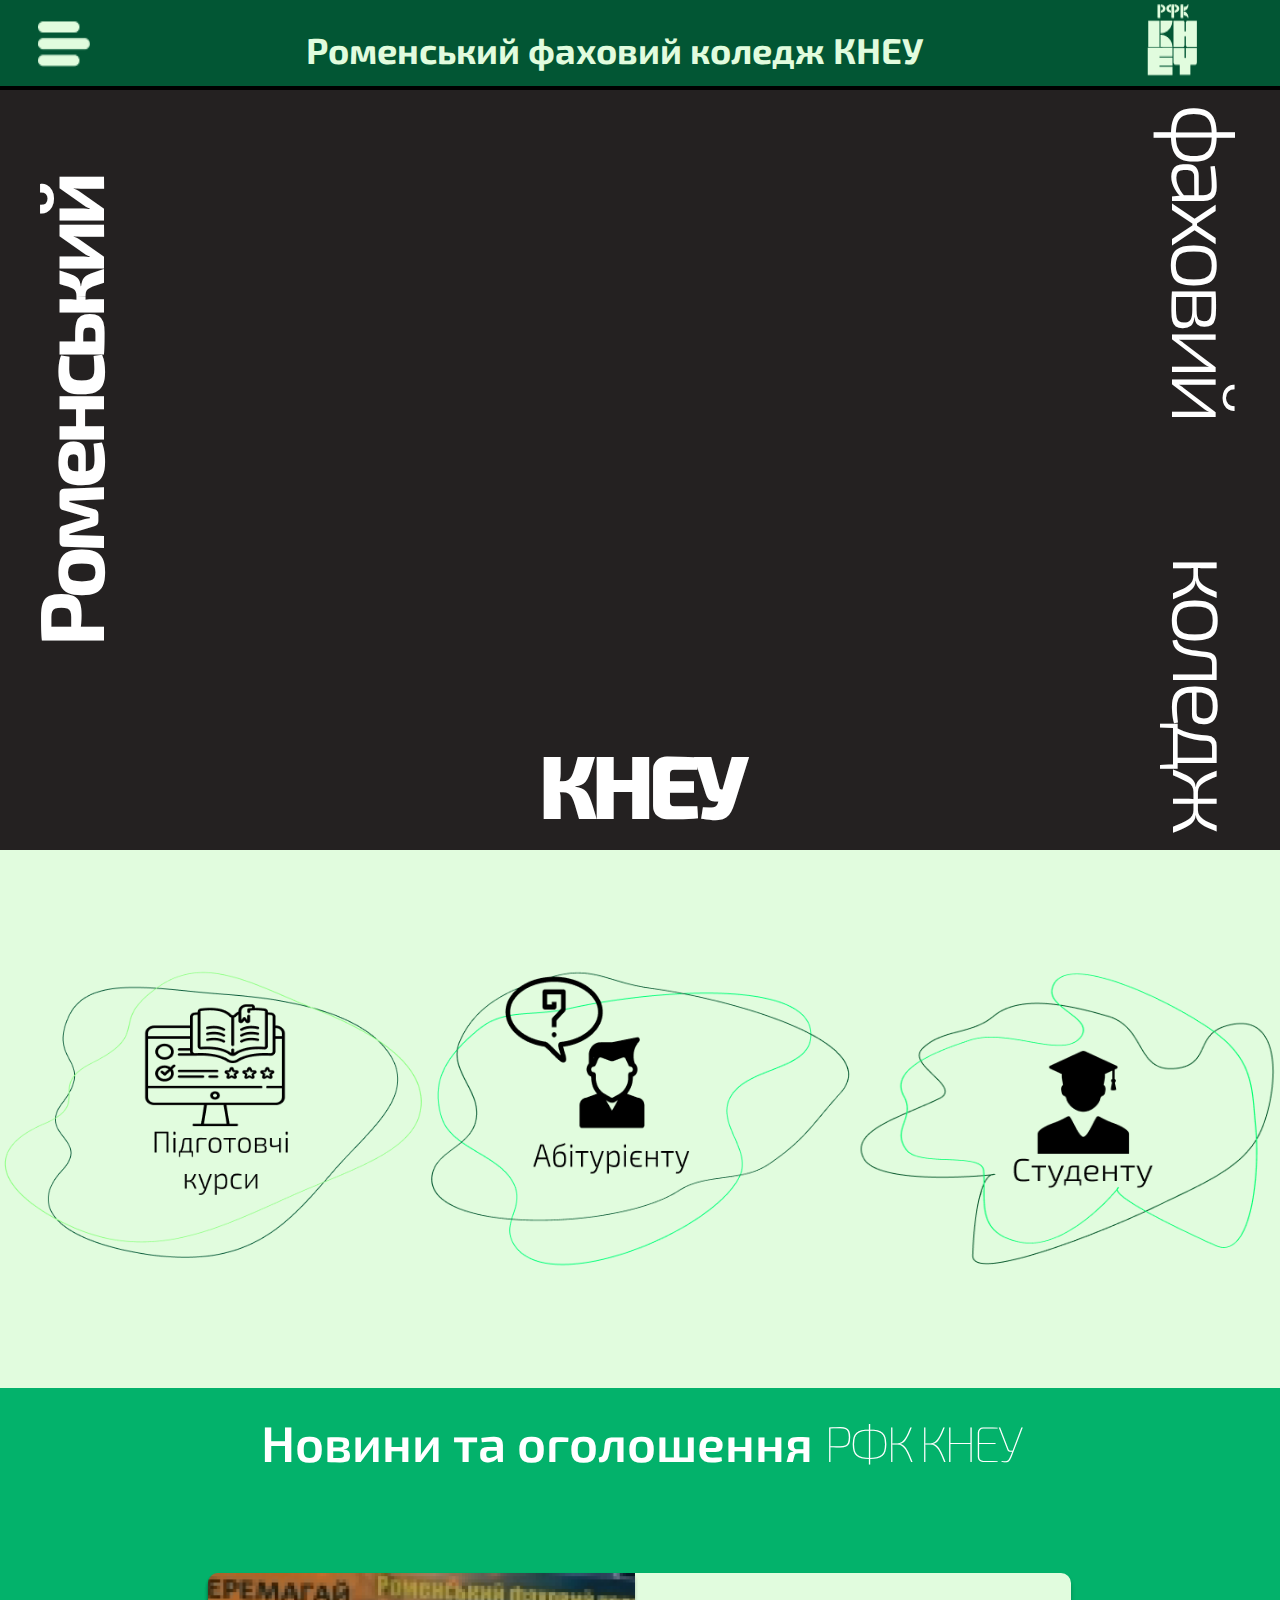
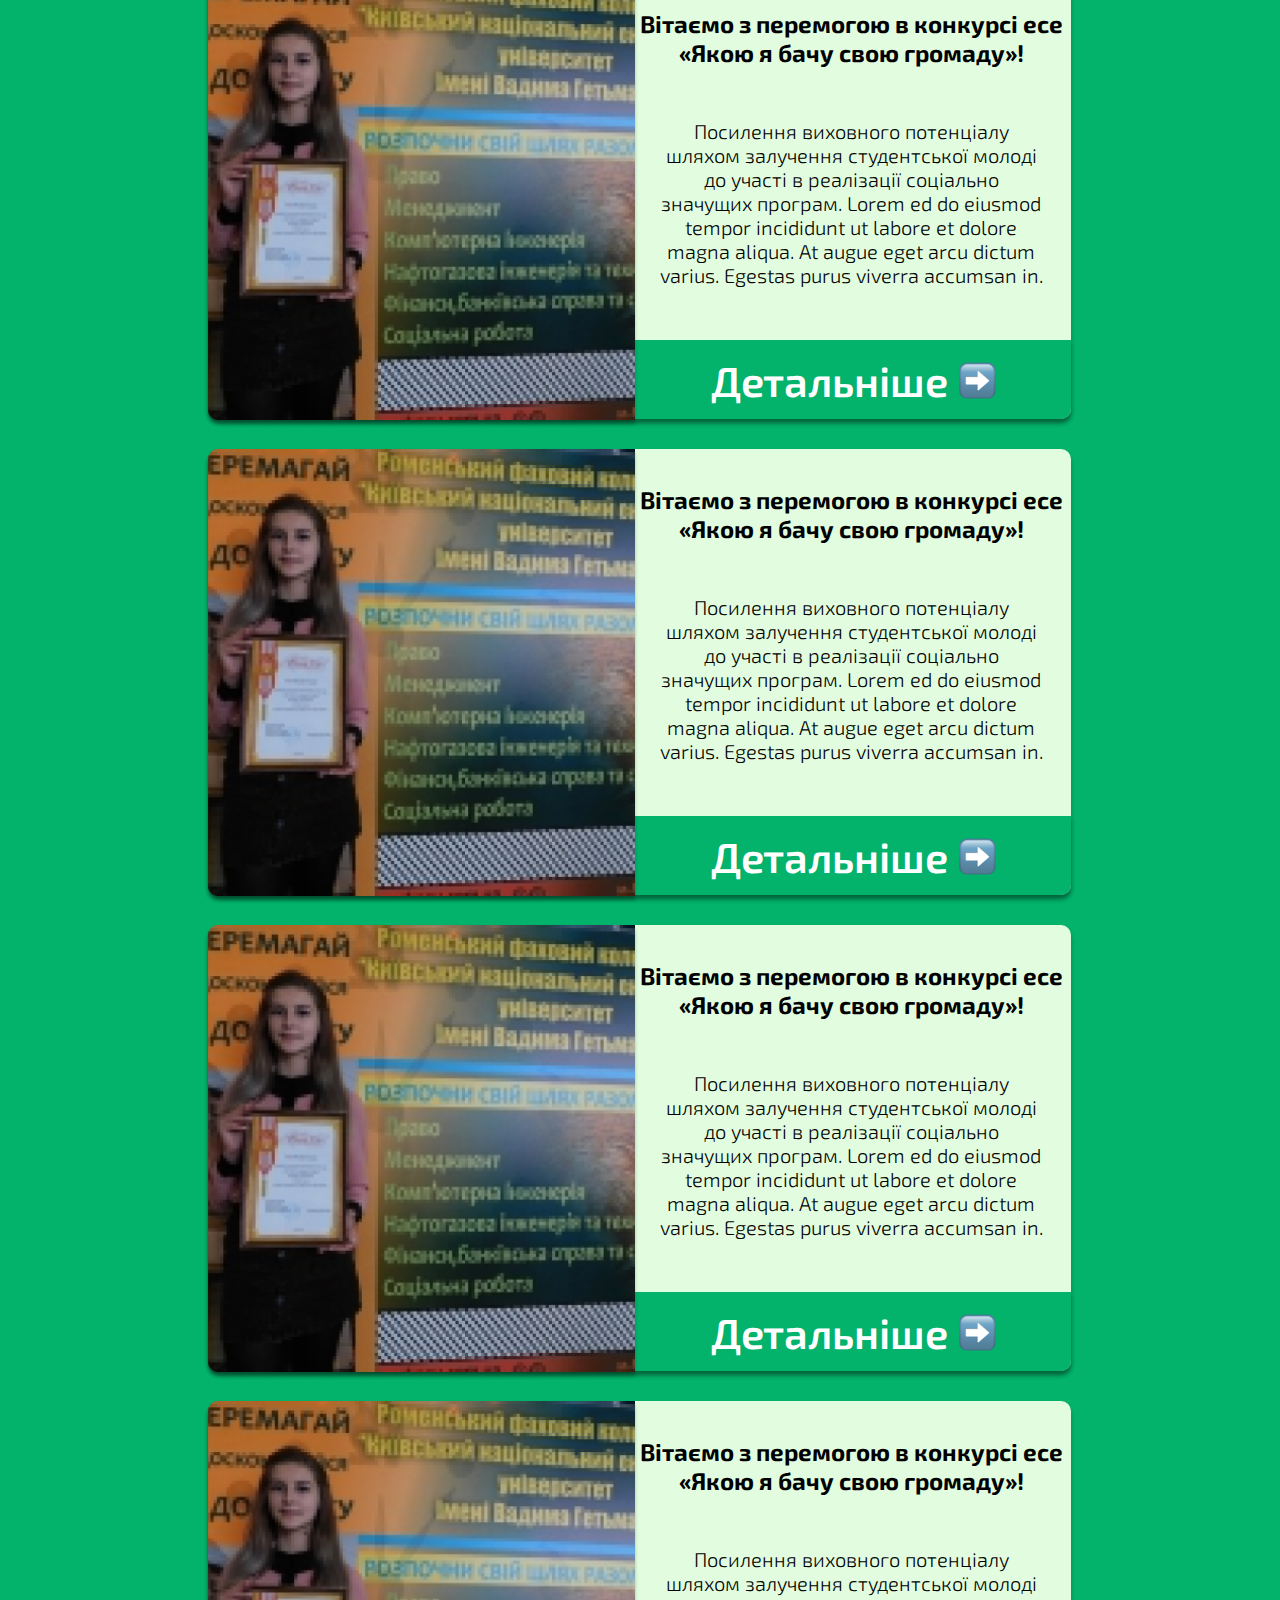
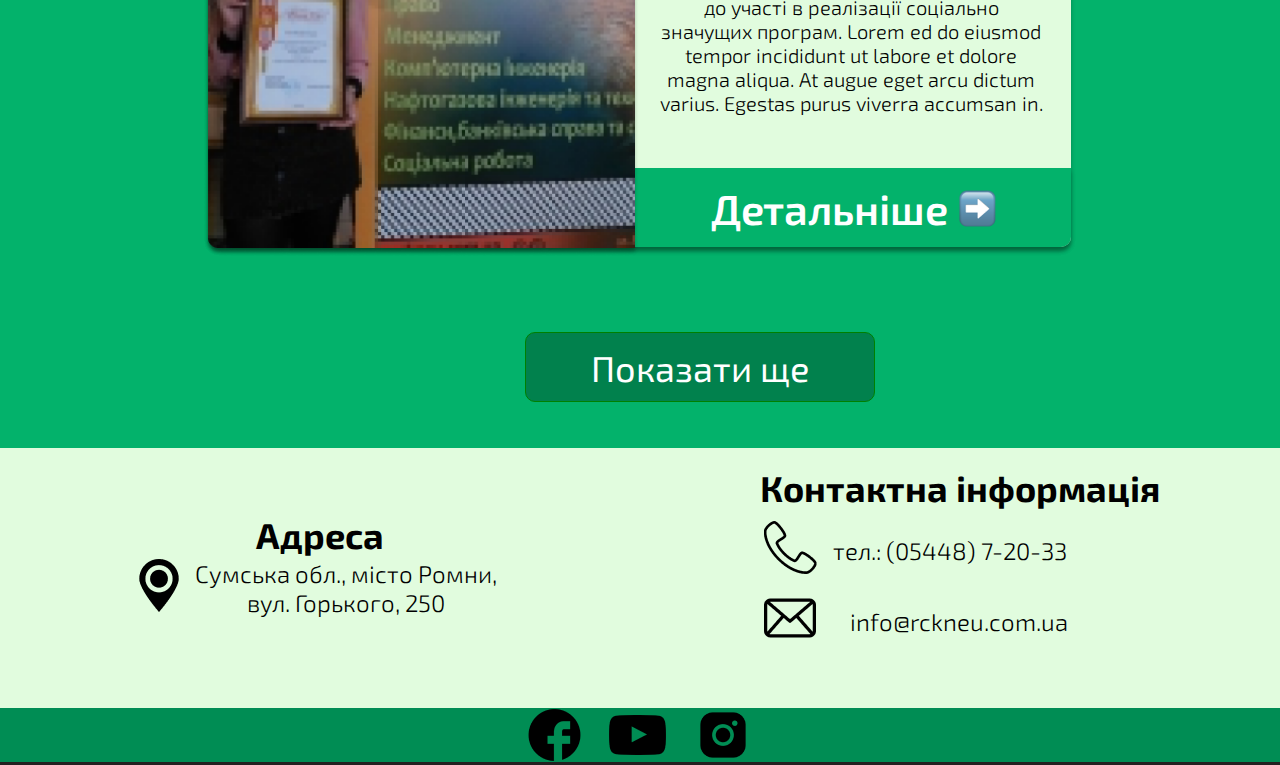
==== index.html @ 1f2a3aeb "Update index.html" ====
<!DOCTYPE html>
<html lang="en">
<head>
    <meta charset="UTF-8">
    <meta http-equiv="X-UA-Compatible" content="IE=edge">
    <meta name="description" content="Роменський фаховий коледж КНЕУ">
  <meta name="keywords" content="Роменський, КНЕУ, коледж,фаховий">
  <meta name="author" content="Susha12">
    <meta name="viewport" content="width=device-width, initial-scale=1.0">
    <link rel="stylesheet" href="style/style.css">
    <title>Роменський фаховий коледж КНЕУ</title>
</head>
<body>
    <div class="wallpaper_black"></div>
    <header>
        <div class="box_header">
            <img src="images/header/menu.png" alt="menu.png" class="header_menu">
            <h2 class="header_title">Роменський фаховий коледж КНЕУ</h2>
            <a href="#"><img src="images/header/logo.png" alt="logo.png" class="header_logo"></a>
        </div>
        <nav class="nav_bar">
            <ul class="nav_list">
                <li class="list_li one">Про нас <img src="images/header/wing.png" alt="Seek.png" class="list_li__ligo"></li>
                <li class="list_li two">Вступникам  <img src="images/header/wing.png" alt="Seek.png" class="list_li__ligo"></li>
                <li class="list_li three">Спеціальності  <a href="#"><img src="images/header/Seek.png" alt="Seek.png" class="list_li__ligo"></a></li>
                <li class="list_li four">Адміністрація  <img src="images/header/wing.png" alt="Seek.png" class="list_li__ligo"></li>
                <li class="list_li five">Фотогалерея  <a href="#"><img src="images/header/Seek.png" alt="Seek.png" class="list_li__ligo"></a></li>
            </ul>
            <ul class="nav_bar__meaning one">
                <li class="bar_meaning__li"><a href="#" class="meaning_text">Спеціальності</a></li>
                <li class="bar_meaning__li"><a href="#" class="meaning_text">Спеціальності</a></li>
                <li class="bar_meaning__li"><a href="#" class="meaning_text">Спеціальності</a></li>
                <li class="bar_meaning__li"><a href="#" class="meaning_text">Спеціальності</a></li>
                <li class="bar_meaning__li"><a href="#" class="meaning_text">Спеціальності</a></li>
            </ul>
            <ul class="nav_bar__meaning two">
                <li class="bar_meaning__li"><a href="#" class="meaning_text">Спеціальності</a></li>
                <li class="bar_meaning__li"><a href="#" class="meaning_text">Спеціальності</a></li>
                <li class="bar_meaning__li"><a href="#" class="meaning_text">Спеціальності</a></li>
                <li class="bar_meaning__li"><a href="#" class="meaning_text">Спеціальності</a></li>
                <li class="bar_meaning__li"><a href="#" class="meaning_text">Спеціальності</a></li>
            </ul>
            <ul class="nav_bar__meaning three">
                <li class="bar_meaning__li"><a href="#" class="meaning_text">Спеціальності</a></li>
                <li class="bar_meaning__li"><a href="#" class="meaning_text">Спеціальності</a></li>
                <li class="bar_meaning__li"><a href="#" class="meaning_text">Спеціальності</a></li>
                <li class="bar_meaning__li"><a href="#" class="meaning_text">Спеціальності</a></li>
                <li class="bar_meaning__li"><a href="#" class="meaning_text">Спеціальності</a></li>
            </ul>

        </nav>

    </header>
    <div class="box_video">
        <video autoplay="autoplay"  loop="loop" >
            <source src="video/RC_KNEU_202.webm" type='video/webm; codecs="vp8, vorbis"'>
            <source src="video/RC_KNEU_202.mp4" type='video/mp4; codecs="avc1.42E01E, mp4a.40.2"'>
            Тег video не поддерживается вашим браузером.
           </video>
           <p class="text_one">Роменський</p>
           <p class="text_two">КНЕУ</p>
           <p class="text_three">коледж</p>
           <p class="text_four">фаховий</p>
    </div>

    <div class="box_two">
        <img src="images/boxTwo/№1.png" alt="№1.png" class="one_section">
        <img src="images/boxTwo/№2.png" alt="№2.png" class="two_section">
        <img src="images/boxTwo/№3.png" alt="№3.png" class="three_section">
    </div>
    <div class="new_box">
        <div class="new_box__title">
            Новини та оголошення <div class="box_title__small">РФК КНЕУ</div> 
        </div>
        <div class="new_box__content">
            <div class="box_content__section">
                <div class="section_img">                
                    <img src="images/newBox/girls.png" alt="girls.png" class="section_img__original">
                </div>
                <div class="section_box">
                    <div class="section_box_title">Вітаємо з перемогою в конкурсі есе «Якою я бачу свою громаду»!</div>
                    <div class="section_box__text">Посилення виховного потенціалу шляхом залучення студентської молоді до участі в реалізації соціально значущих програм. Lorem ed do eiusmod tempor incididunt ut labore et dolore magna aliqua. At augue eget arcu dictum varius. Egestas purus viverra accumsan in. </div>
                    <div class="section_box__btn">
                        <a href="#">
                            <div class="box_btn__text">Детальніше</div>
                            <img src="images/newBox/arrow.png" alt="arrow.png" class="box_btn__img">
                        </a>
                    </div>
                </div>
            </div>

            <div class="box_content__section">
                <div class="section_img">                
                    <img src="images/newBox/girls.png" alt="girls.png" class="section_img__original">
                </div>
                <div class="section_box">
                    <div class="section_box_title">Вітаємо з перемогою в конкурсі есе «Якою я бачу свою громаду»!</div>
                    <div class="section_box__text">Посилення виховного потенціалу шляхом залучення студентської молоді до участі в реалізації соціально значущих програм. Lorem ed do eiusmod tempor incididunt ut labore et dolore magna aliqua. At augue eget arcu dictum varius. Egestas purus viverra accumsan in. </div>
                    <div class="section_box__btn">
                        <a href="#">
                            <div class="box_btn__text">Детальніше</div>
                            <img src="images/newBox/arrow.png" alt="arrow.png" class="box_btn__img">
                        </a>
                    </div>
                </div>
            </div>

            <div class="box_content__section">
                <div class="section_img">                
                    <img src="images/newBox/girls.png" alt="girls.png" class="section_img__original">
                </div>
                <div class="section_box">
                    <div class="section_box_title">Вітаємо з перемогою в конкурсі есе «Якою я бачу свою громаду»!</div>
                    <div class="section_box__text">Посилення виховного потенціалу шляхом залучення студентської молоді до участі в реалізації соціально значущих програм. Lorem ed do eiusmod tempor incididunt ut labore et dolore magna aliqua. At augue eget arcu dictum varius. Egestas purus viverra accumsan in. </div>
                    <div class="section_box__btn">
                        <a href="#">
                            <div class="box_btn__text">Детальніше</div>
                            <img src="images/newBox/arrow.png" alt="arrow.png" class="box_btn__img">
                        </a>
                    </div>
                </div>
            </div>

            <div class="box_content__section">
                <div class="section_img">                
                    <img src="images/newBox/girls.png" alt="girls.png" class="section_img__original">
                </div>
                <div class="section_box">
                    <div class="section_box_title">Вітаємо з перемогою в конкурсі есе «Якою я бачу свою громаду»!</div>
                    <div class="section_box__text">Посилення виховного потенціалу шляхом залучення студентської молоді до участі в реалізації соціально значущих програм. Lorem ed do eiusmod tempor incididunt ut labore et dolore magna aliqua. At augue eget arcu dictum varius. Egestas purus viverra accumsan in. </div>
                    <div class="section_box__btn">
                        <a href="#">
                            <div class="box_btn__text">Детальніше</div>
                            <img src="images/newBox/arrow.png" alt="arrow.png" class="box_btn__img">
                        </a>
                    </div>
                </div>
            </div>


            <div class="box_content__section disable">
                <div class="section_img">                
                    <img src="images/newBox/girls.png" alt="girls.png" class="section_img__original">
                </div>
                <div class="section_box">
                    <div class="section_box_title">Вітаємо з перемогою в конкурсі есе «Якою я бачу свою громаду»!</div>
                    <div class="section_box__text">Посилення виховного потенціалу шляхом залучення студентської молоді до участі в реалізації соціально значущих програм. Lorem ed do eiusmod tempor incididunt ut labore et dolore magna aliqua. At augue eget arcu dictum varius. Egestas purus viverra accumsan in. </div>
                    <div class="section_box__btn">
                        <a href="#">
                            <div class="box_btn__text">Детальніше</div>
                            <img src="images/newBox/arrow.png" alt="arrow.png" class="box_btn__img">
                        </a>
                    </div>
                </div>
            </div>
            <div class="box_content__section disable">
                <div class="section_img">                
                    <img src="images/newBox/girls.png" alt="girls.png" class="section_img__original">
                </div>
                <div class="section_box">
                    <div class="section_box_title">Вітаємо з перемогою в конкурсі есе «Якою я бачу свою громаду»!</div>
                    <div class="section_box__text">Посилення виховного потенціалу шляхом залучення студентської молоді до участі в реалізації соціально значущих програм. Lorem ed do eiusmod tempor incididunt ut labore et dolore magna aliqua. At augue eget arcu dictum varius. Egestas purus viverra accumsan in. </div>
                    <div class="section_box__btn">
                        <a href="#">
                            <div class="box_btn__text">Детальніше</div>
                            <img src="images/newBox/arrow.png" alt="arrow.png" class="box_btn__img">
                        </a>
                    </div>
                </div>
            </div>
            <div class="box_content__section disable">
                <div class="section_img">                
                    <img src="images/newBox/girls.png" alt="girls.png" class="section_img__original">
                </div>
                <div class="section_box">
                    <div class="section_box_title">Вітаємо з перемогою в конкурсі есе «Якою я бачу свою громаду»!</div>
                    <div class="section_box__text">Посилення виховного потенціалу шляхом залучення студентської молоді до участі в реалізації соціально значущих програм. Lorem ed do eiusmod tempor incididunt ut labore et dolore magna aliqua. At augue eget arcu dictum varius. Egestas purus viverra accumsan in. </div>
                    <div class="section_box__btn">
                        <a href="#">
                            <div class="box_btn__text">Детальніше</div>
                            <img src="images/newBox/arrow.png" alt="arrow.png" class="box_btn__img">
                        </a>
                    </div>
                </div>
            </div>
            <div class="box_content__section disable">
                <div class="section_img">                
                    <img src="images/newBox/girls.png" alt="girls.png" class="section_img__original">
                </div>
                <div class="section_box">
                    <div class="section_box_title">Вітаємо з перемогою в конкурсі есе «Якою я бачу свою громаду»!</div>
                    <div class="section_box__text">Посилення виховного потенціалу шляхом залучення студентської молоді до участі в реалізації соціально значущих програм. Lorem ed do eiusmod tempor incididunt ut labore et dolore magna aliqua. At augue eget arcu dictum varius. Egestas purus viverra accumsan in. </div>
                    <div class="section_box__btn">
                        <a href="#">
                            <div class="box_btn__text">Детальніше</div>
                            <img src="images/newBox/arrow.png" alt="arrow.png" class="box_btn__img">
                        </a>
                    </div>
                </div>
            </div>
            <div class="box_content__section disable">
                <div class="section_img">                
                    <img src="images/newBox/girls.png" alt="girls.png" class="section_img__original">
                </div>
                <div class="section_box">
                    <div class="section_box_title">Вітаємо з перемогою в конкурсі есе «Якою я бачу свою громаду»!</div>
                    <div class="section_box__text">Посилення виховного потенціалу шляхом залучення студентської молоді до участі в реалізації соціально значущих програм. Lorem ed do eiusmod tempor incididunt ut labore et dolore magna aliqua. At augue eget arcu dictum varius. Egestas purus viverra accumsan in. </div>
                    <div class="section_box__btn">
                        <a href="#">
                            <div class="box_btn__text">Детальніше</div>
                            <img src="images/newBox/arrow.png" alt="arrow.png" class="box_btn__img">
                        </a>
                    </div>
                </div>
            </div>
            <div class="box_content__section disable">
                <div class="section_img">                
                    <img src="images/newBox/girls.png" alt="girls.png" class="section_img__original">
                </div>
                <div class="section_box">
                    <div class="section_box_title">Вітаємо з перемогою в конкурсі есе «Якою я бачу свою громаду»!</div>
                    <div class="section_box__text">Посилення виховного потенціалу шляхом залучення студентської молоді до участі в реалізації соціально значущих програм. Lorem ed do eiusmod tempor incididunt ut labore et dolore magna aliqua. At augue eget arcu dictum varius. Egestas purus viverra accumsan in. </div>
                    <div class="section_box__btn">
                        <a href="#">
                            <div class="box_btn__text">Детальніше</div>
                            <img src="images/newBox/arrow.png" alt="arrow.png" class="box_btn__img">
                        </a>
                    </div>
                </div>
            </div>

        </div>
        <div class="new_box__more">
            <button class="new_box__btn">Показати ще</button>
        </div>



    </div>
    <!-- box_contacts -->
    <div class="box_contacts">
        <div class="box_contacts__top">
            <div class="contacts_top__left">
                <h3 class="top_left__address">Адреса</h3>
                <div class="top_left__location">
                    <img src="images/address/location.png" alt="location.png" class="img_location">
                    <p class="top_left__text">Сумська обл., місто Ромни, вул. Горького, 250</p>
                </div>
               
            </div>
            <div class="contacts_top__right">
                <h3 class="top_right__address">Контактна інформація</h3>
                <a href="tel:+3800544872033"  target="_blank" class="top_right_phone">
                    <img src="images/address/phone.png" alt="phone.png" class="img_phone">
                    <p class="top_right__textPhone">тел.: (05448) 7-20-33</p>
                </a>
                <a href="mailto:info@rckneu.com.ua"  target="_blank" class="top_right_mesage">
                    <img src="images/address/message.png" alt="message.png" class="img_message">
                    <p class="top_right__textMessage">info@rckneu.com.ua</p>
                </a>
            </div>
        </div>

        <div class="box_contacts__bottom">
            <a href="https://www.facebook.com/" target="blanck" class="facebook"><img src="images/socialIcons/facebok.png" alt="facebok.png"></a>
            <a href="https://www.youtube.com/" target="blanck" class="youtube"><img src="images/socialIcons/youtube.png" alt="youtube.png"></a>
            <a href="https://www.instagram.com/" target="blanck" class="instagram"><img src="images/socialIcons/instagram.png" alt="instagram.png"></a>
        </div>


    </div>
    
















    <script src="javascript/main.js"></script>
</body>
</html>
---- style/style.css ----
@import url('https://fonts.googleapis.com/css2?family=Exo+2:wght@100;300;400;700;800;900&display=swap');
*{
    margin: 0;
    padding: 0;
    box-sizing: border-box;
    font-family: 'Exo 2', sans-serif;
}
body{
    background: rgb(36, 33, 33);
    max-width: 1920px;
    width: 100%;
    max-height: 100vh;
    /* border: 2px solid rgb(243, 0, 0); */
    margin: 0 auto;

}
header{
    max-height: 610px;
    max-width: 1920px;
    width: 100%;
    display: flex;
    flex-direction: column;
    align-items: flex-start;
    justify-content: start;
    position:fixed;
    z-index: 1000;
    /* border: 2px solid red; */

}
body.active::after{
    content: "";
    background-color: rgba(0, 0, 0, 0.904);
    min-width: 1920px;
    min-height: 4900px;
    position: absolute;
    z-index: 100;
    top: 0px;
    left: 0px;
    bottom: 0px;
    right: 0px;
}
.box_header{
    height: 90.28px;
    max-width: 1920px;
    width: 100%;
    border-radius: 0px;
    background: rgba(2, 86, 52, 1);
    display: flex;
    justify-content: space-between;
    align-items: center;
    padding: 0 38.05px;
    border-bottom: 4px solid black;
}
.header_menu{
    position: relative;
    left: -2%;
    width: 100px;
    height: 95px;
    padding: 24px;
    cursor: pointer;

}
.header_menu.active{
    padding: 20px;
    background: rgba(225, 252, 222, 1);
    position: relative;
    left: -2%;
    width: 100px;
    height: 95px;
}
.header_title{
    height: 53.22px;
    width: 677px;
    font-size: 36px;
    font-weight: 700;
    line-height: 43px;
    letter-spacing: 0em;
    text-align: center;
    color: rgba(225, 252, 222, 1);
    margin-top: 23.76px;
}
a>.header_logo{
    height: 115px;
    width: 152px;
    border-radius: 0px;
    margin-top: 13px;
    cursor: pointer;
}
.nav_bar{
    height: 519px;
    max-width: 1920px;
    width: 100%;
    /* border: 2px solid rgb(0, 255, 17); */
    display: flex;
    display: none;
    align-items: flex-start;
    justify-content: start;

}
.nav_list{
    height: 519px;
    max-width: 1010px;
    width: 50%;
    background: rgba(225, 252, 222, 1);
    border: 1px solid rgb(0, 0, 0);
    /* display: flex;
    flex-direction: column;
    justify-content: space-between; */
    display: flex;
    flex-direction: column;
    justify-content: center;

}
.nav_list>li.list_li{
    border-bottom: 1px solid black;
    max-width: 1010px;
    width: 100%;
    height: 104px;
    display: flex;
    justify-content: center;
    align-items: center;
    list-style-type: none;
    font-size: 36px;
    font-weight: 700;
    line-height: 43px;
    letter-spacing: 0em;
    text-align: center;
    position: relative;
    cursor: pointer;
}
li.list_li>img{
    height: 30px;
    width: 30px;
    border-radius: 0px;
    position: absolute;
    top: 34px;
    right: 63px;
    cursor: pointer;
}

li.list_li>a{
    height: 30px;
    width: 30px;
    border-radius: 0px;
    position: absolute;
    top: 34px;
    right: 63px;
    cursor: pointer;
}
.nav_bar__meaning{
    height: 519px;
    max-width: 1920px;
    width: 50%;
    background: rgba(225, 252, 222, 1);
    display: flex;
    flex-direction: column;
    justify-content: space-between;
    border: 1px solid black;

}
.bar_meaning__li{
    border-bottom: 1px solid black;
    max-width: 1920px;
    height: 104px;
    display: flex;
    justify-content: center;
    align-items: center;
    list-style-type: none;
    font-size: 36px;
    font-weight: 700;
    line-height: 43px;
    letter-spacing: 0em;
    text-align: center;
    position: relative;
    
}
.bar_meaning__li a{
    color: black;
    text-decoration: none;
}

.nav_bar__meaning.one{
    display: none;
}
.nav_bar__meaning.two{
    top: 105px;
    position: relative;
    display: none;
}
.nav_bar__meaning.three{
    display: none;
    top: 310px;
    position: relative;
}

.box_video{
    /* max-height: 1333px; */
    max-width: 1920px;
    width: 100%;
    top: 89px;
    max-height: 1100px;
    height: 1050px;
    /* border: 2px solid rgb(21, 255, 0); */
    position: relative;
    z-index: -1;

}
.box_video video{
    max-width: 1920px;
    width: 100%;

    position: absolute;
    z-index: -1;
    width: 100%; 
    
}
.text_one{
    position: absolute;
    height: 121.8px;
    width: 709.97px;
    top: 35%;
    left: -280px;
    transform: rotate(-90deg);
    font-size: 90px;
    font-weight: 700;
    line-height: 108px;
    letter-spacing: -0.08em;
    text-align: center;
    color: rgba(255, 255, 255, 1);
        /* border: 2px solid red; */

}
.text_two{
    position: absolute;
    height: 121.8px;
    width: 100%;
    /* border: 2px solid red; */
    font-size: 90px;
    font-weight: 700;
    line-height: 108px;
    letter-spacing: -0.08em;
    text-align: center;
    color: rgba(255, 255, 255, 1);
    height: 110.1px;
    bottom: 0px;
    font-weight: 800;
}
.text_three{
    position: absolute;
    height: 91px;
    width: auto;
    right: -75px;
    top: 68%;
    font-size: 90px;
    font-weight: 300;
    line-height: 108px;
    letter-spacing: -0.08em;
    text-align: center;
    color: rgba(255, 255, 255, 1);
    transform: rotate(90deg);
    /* border: 2px solid red; */
}
.text_four{
    position: absolute;
    height: 91px;
    font-size: 90px;
    font-weight: 300;
    line-height: 108px;
    letter-spacing: -0.08em;
    text-align: center;
    color: rgba(255, 255, 255, 1);
    transform: rotate(90deg);
    right: -95px;
    top: 27%;
    /* border: 2px solid rgb(255, 255, 255); */
}

/* box_two */
.box_two{
    min-height: 538px;
    max-width: 1920px;
    width: 100%;
    border-radius: 0px;
    background: rgba(225, 252, 222, 1);
    display: flex;
    justify-content: space-around;
    align-items: center;
    position: relative;
    top: 100px;
    position: relative;
    z-index: 100;
    
}
.box_two img{
    height: 330px;
    width: 514px;
    cursor: pointer;
}
/* new_box */
.new_box{
    height: 1335px;
    max-width: 1920px;
    width: 100%;
    /* margin: 0 auto; */
    top: 100px;
    position: relative;
    background: rgba(3, 178, 107, 1);
    display: flex;
    flex-direction: column;
    align-items: center;
    justify-content: start;
}
.new_box.active{
    height: 2860px;
}
.new_box__title{
    height: 108px;
    width: 80%;
    font-size: 70px;
    font-weight: 100;
    line-height: 84px;
    letter-spacing: 0em;
    text-align: center;
    font-size: 70px;
    font-weight: 600;
    line-height: 84px;
    letter-spacing: 0em;
    text-align: center;
    display: inline;
    color:rgba(255, 255, 255, 1);
}
.box_title__small{
    display: inline;
    font-weight: 100;
    line-height: 108px;
    letter-spacing: -0.08em;
    text-align: center;
}
.new_box__content{
    height: 954px;
    max-width: 1781px;
    width: 100%;
    /* border: 2px solid red; */
    margin: 62px auto;
    display: flex;
    flex-wrap: wrap;
    flex-direction: row;
    justify-content: space-between;
}
.box_content__section{
    height: 446px;
    width: 862px;
    /* border-radius: 10px;
    background: rgba(225, 252, 222, 1); */
    display: flex;
    justify-content: start;
    align-items: flex-start;
    border-radius: 10px;
    /* border: 2px solid red; */
    margin-bottom: 62px;
    /* margin-right:  59px; */
    box-shadow: 0px 4px 4px 0px rgba(0, 0, 0, 0.25);
}
.box_content__section.disable{
    display: none;
}
.box_content__section.disable.active{
    display: flex;
}
.section_img{
    height: 446px;
    width: 422px;
    border-top-left-radius: 10px;
    border-bottom-left-radius: 10px;
    box-shadow: 0px 4px 4px 0px rgba(0, 0, 0, 0.25);
}
.section_img__original{
    width: 435px;

    height: 455px;
    position: relative;
    left: -5px;
}
.section_box{
    display: flex;
    flex-direction: column;
    justify-content: space-between;
    align-items: center;
    height: 446px;
    width: 862px;
    border-top-right-radius: 10px;
    border-bottom-right-radius: 10px;
    background: rgba(225, 252, 222, 1);
}
.section_box_title{
    height: 60px;
    width: 426px;
    font-size: 24px;
    font-weight: 700;
    line-height: 29px;
    letter-spacing: 0em;
    text-align: center;
    color: rgba(0, 0, 0, 1);
    margin: 36px auto;
}
.section_box__text{
    height: 208px;
    width: 384px;
    font-size: 20px;
    font-weight: 300;
    line-height: 24px;
    letter-spacing: 0em;
    text-align: center;
    color: rgba(0, 0, 0, 1);
}
.section_box__btn{
    height: 79px;
    width: 440px;
    border-bottom-right-radius: 10px;
    background: rgba(3, 178, 107, 1);
    box-shadow: 0px 4px 4px 0px rgba(0, 0, 0, 0.25);
    display: flex;
    justify-content: center;
    align-items: center;

}
.section_box__btn a{
    color: white;
    text-decoration: none;

}
.box_btn__text{
    display: inline;
    font-size: 42px;
    font-weight: 600;
    line-height: 84px;
    letter-spacing: 0em;
    text-align: center;
    letter-spacing: 0em;
    text-align: center;
    margin: 5px;
}
.box_btn__img{
    display: inline;
    position: relative;
    top: 5px;
}

.new_box__btn{
    height: 70px;
    width: 350px;
    font-size: 36px;
    font-weight: 400;
    line-height: 43px;
    letter-spacing: 0em;
    text-align: center;
    background: rgba(1, 129, 77, 1);
    color:rgba(255, 255, 255, 1);
    cursor: pointer;
    border-radius: 10px;
    border: 1px solid green;
    margin: 46px auto;
    position: absolute;
    bottom: 0px;
    left: 41%;

}

 /* box_contacts */
.box_contacts{
    height: 314px;
    max-width: 1920px;
    width: 100%;
    border-radius: 0px;
    display: flex;
    flex-direction: column;
    position: relative;
    top: 100px;
    color: rgba(0, 0, 0, 1);
}

.box_contacts__top{
    height: 260px;
    max-width: 1920px;
    width: 100%;
background: rgba(225, 252, 222, 1);
    display: flex;
    justify-content: space-around;
    align-items: center;

}
.contacts_top__left,
.contacts_top__right{
    display: flex;
    flex-direction: column;
    justify-content: center;
    align-items: center;
    width: 400px;
    height: 100%;
    /* border: 2px solid red; */
}
.top_left__address{
    height: 46px;
    width: 298px;
    font-size: 36px;
    font-weight: 700;
    line-height: 43px;
    letter-spacing: 0em;
    text-align: center;
}
.top_left__location,
.top_right_phone,
.top_right_mesage{
    display: flex;
}
.img_location{
    height: 53px;
    width: 52px;
}
.top_left__text{
    height: 84px;
    width: 322px;
    font-size: 24px;
    font-weight: 300;
    line-height: 29px;
    letter-spacing: 0em;
    text-align: center;
}
.top_right__address{
    height: 53px;
    width: 439px;
    font-size: 36px;
    font-weight: 700;
    line-height: 43px;
    letter-spacing: 0em;
    text-align: center;
    margin-top: 18px;
    /* display: flex;
    flex-direction: column;
    align-items: flex-start;
    justify-content: start; */

}
/* .img_phone,
.top_right_mesage{
    height: 53px;
    width: 52.54px;
    text-decoration: none;
    color: black;

} */
.top_right_phone{
    text-decoration: none;
    color: black;
    /* border: 2px solid red; */
    width: 322px;  
    margin-top: 12px;
    position: relative;
    left: -35px;
}
.top_right_mesage{
    text-decoration: none;
    color: black;
    position: relative;
    left: -35px;
    width: 322px;  
    margin-bottom: 65px;
    margin-top: 18px;
}
.top_right__textPhone{
    height: 29px;
    width: 236px;
    font-size: 24px;
    font-weight: 300;
    line-height: 29px;
    letter-spacing: 0em;
    text-align: center;
    margin-left: 15.5px;
    margin-top:15px;
}
.top_right__textMessage{
    height: 35px;
    width: 322px;     
    font-size: 24px;
    font-weight: 300;
    line-height: 29px;
    letter-spacing: 0em;
    text-align: center;
    margin-left: 15.5px;
    margin-top:15px;
}
.img_phone{
    height: 53px;
    width: 52.54px;
}

.box_contacts__bottom{
    height: 54px;
    max-width: 1920px;
    width: 100%;
    background: rgba(0, 141, 84, 1);
    display: flex;
    justify-content: center;
    align-items: center;

}
.facebook{
    height: 54px;
    width: 53px;
    margin: 0 13.5px;
}
.youtube{
    height: 54px;
    width: 59px;
    margin: 0 13.5px;
}

.instagram{
    height: 54px;
    width: 58px;
    margin: 0 13.5px;
}

@media (max-width: 1900px) {
.text_one{
    top: 40%;
}
.text_two{
    bottom: 100px;
}
.text_three{
    top: 60%;
}
.text_four{
    top: 20%;
}
    /* box_two */
.box_two{
    top: 10px;
}

/* new_box */
.new_box{
    top: 10px;
}

 /* box_contacts */
.box_contacts{
    top: 10px;
}

}

@media (max-width: 1750px) {
    .text_one{
        top: 25%;
    }
    .text_two{
        bottom: 200px;
    }
    .text_three{
        top: 53%;
    }
    .text_four{
        top: 12%;
    }
    
    /* box_two */
    .box_two{
        top: -85px;    
    }
    .box_two img{
        height: 300px;
        width: 424px;
    }
    /* new_box */
    .new_box{
        top: -200px;
        position: relative;
        height: 1300px;
    }
    .new_box.active{
        height: 2720px;
    }
    .new_box__title{
        font-size: 50px;
    }
    .box_title__small{
        display: inline;
        font-weight: 100;
        line-height: 108px;
        letter-spacing: -0.08em;
        text-align: center;
        
    }
    .new_box__content{
        height: 954px;
        max-width: 1781px;
        width: 100%;
        margin: 62px auto;
    }
    .box_content__section{
        height: 446px;
        width: 862px;
        margin: 15px auto;
    }






.box_content__section{
    height: 450px;
    width: 802px;
    display: flex;
    justify-content: start;
    align-items: flex-start;
    margin-bottom: 10px;
    margin-right:  10px;
}

.section_img{
    height: 406px;
    width: 406px;
}
.section_img__original{
    width:406px;
    height: 455px;
    position: relative;
    left: -5px;
}
.section_box{
    height: 446px;
    width: 402px;
}
.section_box_title{
    height: 60px;
    width: 386px;
    font-size: 22px;
}
.section_box__text{
    height: 258px;
    width: 364px;
}
.section_box__btn{
    width: 100%;
}



     /* box_contacts */
     .box_contacts{
        top: -200px;
    }

    
   
}
@media (max-width: 1650px) {
    .text_one{
        top: 25%;
    }
    .text_two{
        bottom: 300px;
    }
    .text_three{
        top: 53%;
    }
    .text_four{
        top: 12%;
    }
    
    /* box_two */
    .box_two{
        top: -200px;    
    }
    .box_two img{
        height: 300px;
        width: 424px;
    }
    /* new_box */
    .new_box{
        top: -200px;
        position: relative;
        height: 2260px;
    }
    .new_box.active{
        height: 5120px;
    }
    .new_box__title{
        font-size: 50px;
    }
    .box_title__small{
        display: inline;
        font-weight: 100;
        line-height: 108px;
        letter-spacing: -0.08em;
        text-align: center;
        
    }
    .new_box__content{
        height: 954px;
        max-width: 1781px;
        width: 100%;
        margin: 62px auto;
    }
.box_content__section{
    height: 446px;
    width: 862px;
    margin: 15px auto;
}


.new_box__content{
    height: 954px;
    max-width: 1781px;
    width: 100%;
    margin: 62px auto;
}
.box_content__section{
    height: 446px;
    width: 862px;
    margin: 15px auto;
}

.section_img{
    height: 446px;
    width: 422px;
    border-top-left-radius: 10px;
    border-bottom-left-radius: 10px;
    box-shadow: 0px 4px 4px 0px rgba(0, 0, 0, 0.25);
}
.section_img__original{
    width: 435px;

    height: 455px;
    position: relative;
    left: -5px;
}
.section_box{
    display: flex;
    flex-direction: column;
    justify-content: space-between;
    align-items: center;
    height: 446px;
    width: 862px;
    border-top-right-radius: 10px;
    border-bottom-right-radius: 10px;
    background: rgba(225, 252, 222, 1);
}
.section_box_title{
    height: 60px;
    width: 426px;
    font-size: 24px;
    font-weight: 700;
    line-height: 29px;
    letter-spacing: 0em;
    text-align: center;
    color: rgba(0, 0, 0, 1);
    margin: 36px auto;
}
.section_box__text{
    height: 208px;
    width: 384px;
    font-size: 20px;
    font-weight: 300;
    line-height: 24px;
    letter-spacing: 0em;
    text-align: center;
    color: rgba(0, 0, 0, 1);
}
.section_box__btn{
    height: 79px;
    width: 440px;
    border-bottom-right-radius: 10px;
    background: rgba(3, 178, 107, 1);
    box-shadow: 0px 4px 4px 0px rgba(0, 0, 0, 0.25);
    display: flex;
    justify-content: center;
    align-items: center;

}
.section_box__btn a{
    color: white;
    text-decoration: none;

}
.box_btn__text{
    display: inline;
    font-size: 42px;
    font-weight: 600;
    line-height: 84px;
    letter-spacing: 0em;
    text-align: center;
    letter-spacing: 0em;
    text-align: center;
    margin: 5px;
}
.box_btn__img{
    display: inline;
    position: relative;
    top: 5px;
}

.new_box__btn{
    height: 70px;
    width: 350px;
    font-size: 36px;
    font-weight: 400;
    line-height: 43px;
    letter-spacing: 0em;
    text-align: center;
    background: rgba(1, 129, 77, 1);
    color:rgba(255, 255, 255, 1);
    cursor: pointer;
    border-radius: 10px;
    border: 1px solid green;
    margin: 46px auto;
    position: absolute;
    bottom: 0px;
    left: 41%;

}
    
     /* box_contacts */
    .box_contacts{
        top: -200px;
    }
    
   
}
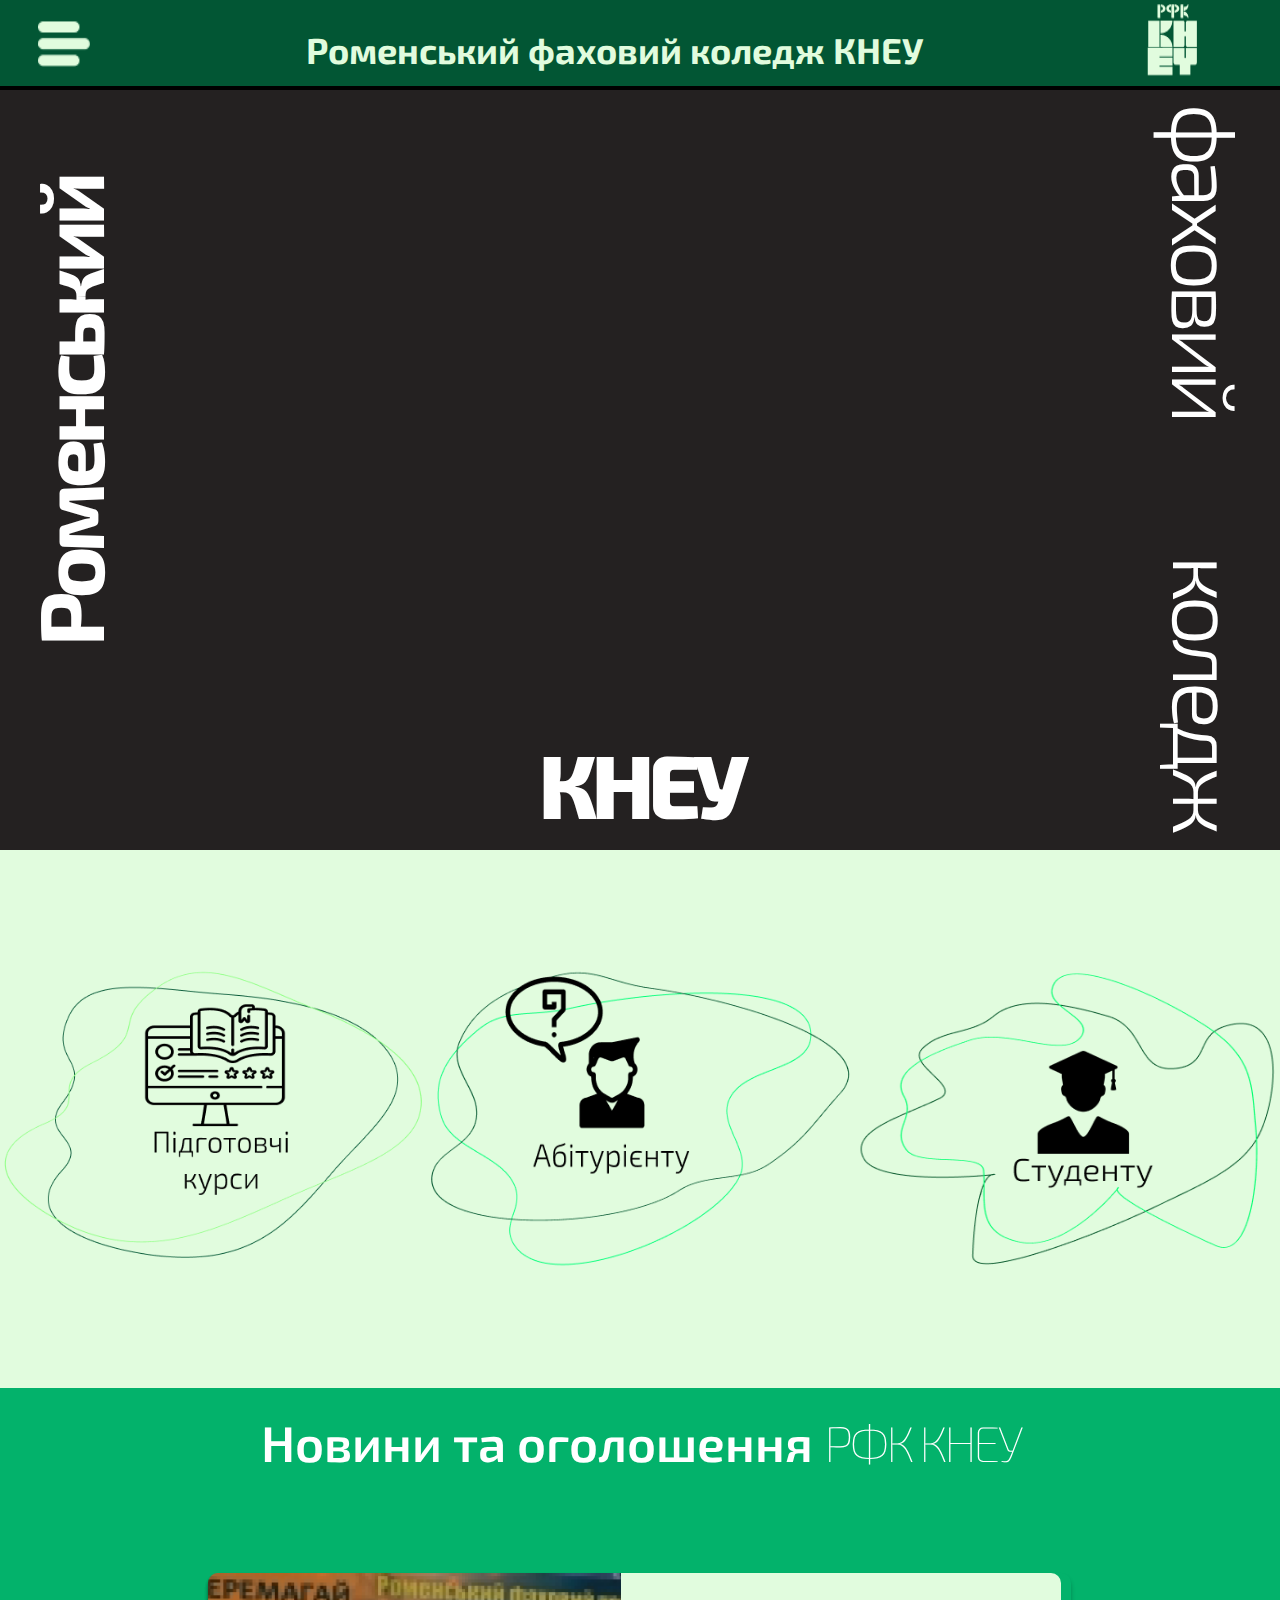
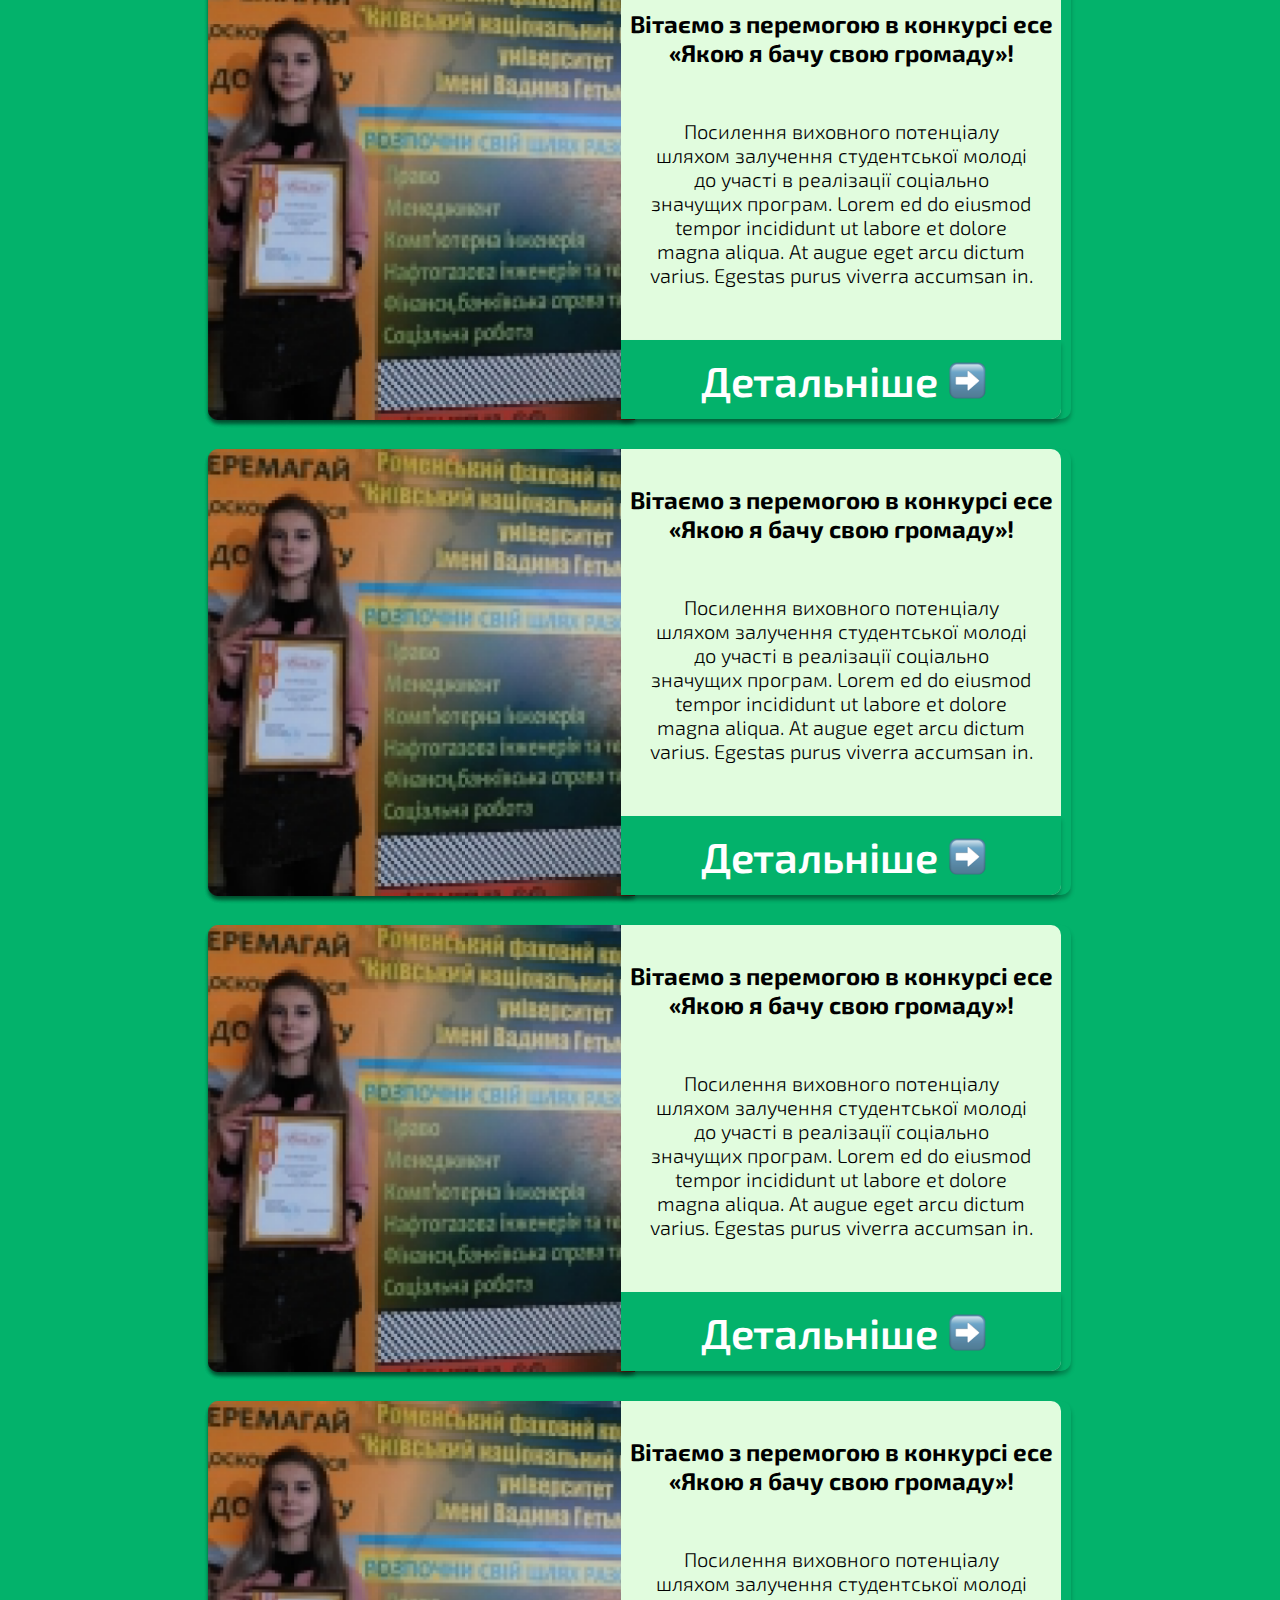
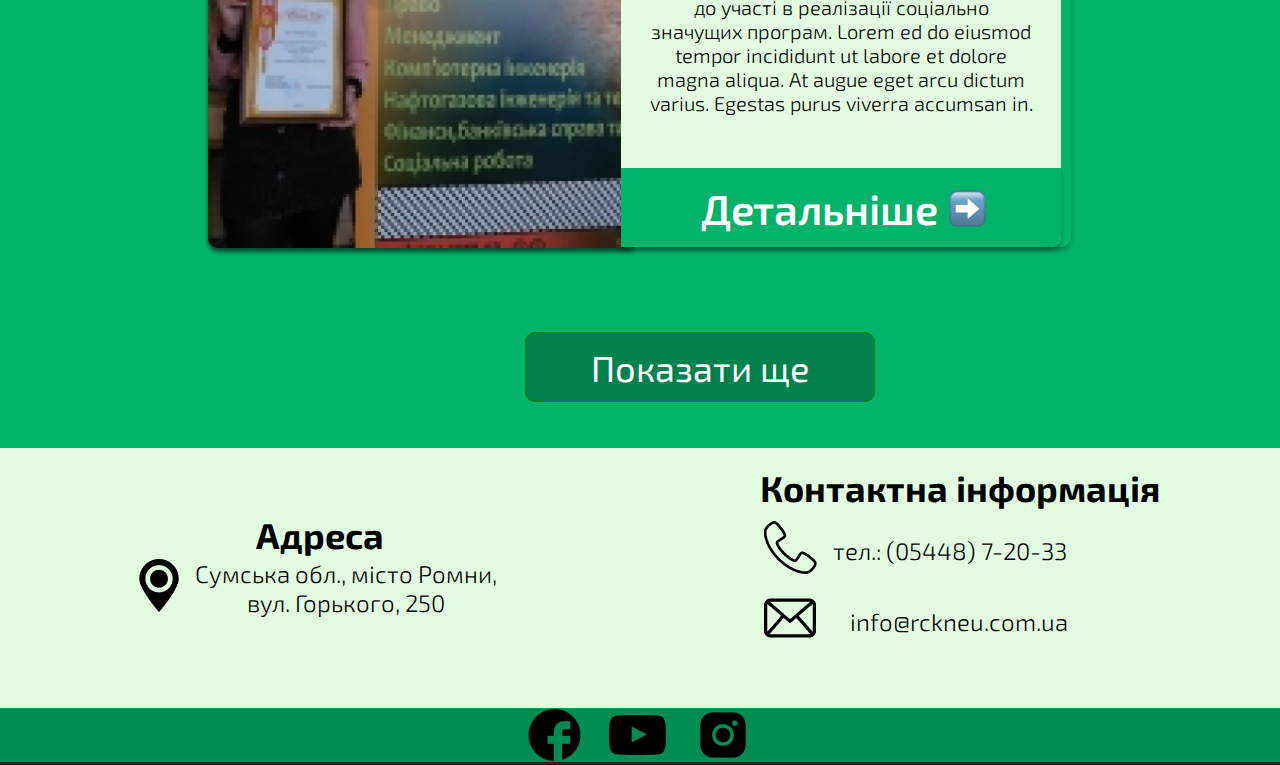
==== commit 6d498af9: "Update index.html" ====
--- a/index.html
+++ b/index.html
@@ -52,7 +52,7 @@
 
     </header>
     <div class="box_video">
-        <video autoplay="autoplay"  loop="loop" >
+        <video autoplay="autoplay"  loop="loop" muted="muted">
             <source src="video/RC_KNEU_202.webm" type='video/webm; codecs="vp8, vorbis"'>
             <source src="video/RC_KNEU_202.mp4" type='video/mp4; codecs="avc1.42E01E, mp4a.40.2"'>
             Тег video не поддерживается вашим браузером.
--- a/style/style.css
+++ b/style/style.css
@@ -711,8 +711,8 @@
 
 
 .box_content__section{
-    height: 450px;
-    width: 802px;
+    height: 445px;
+    width: 782px;
     display: flex;
     justify-content: start;
     align-items: flex-start;
@@ -723,6 +723,8 @@
 .section_img{
     height: 406px;
     width: 406px;
+    position: relative;
+
 }
 .section_img__original{
     width:406px;
@@ -733,6 +735,8 @@
 .section_box{
     height: 446px;
     width: 402px;
+    position: relative;
+    right: 10px;
 }
 .section_box_title{
     height: 60px;
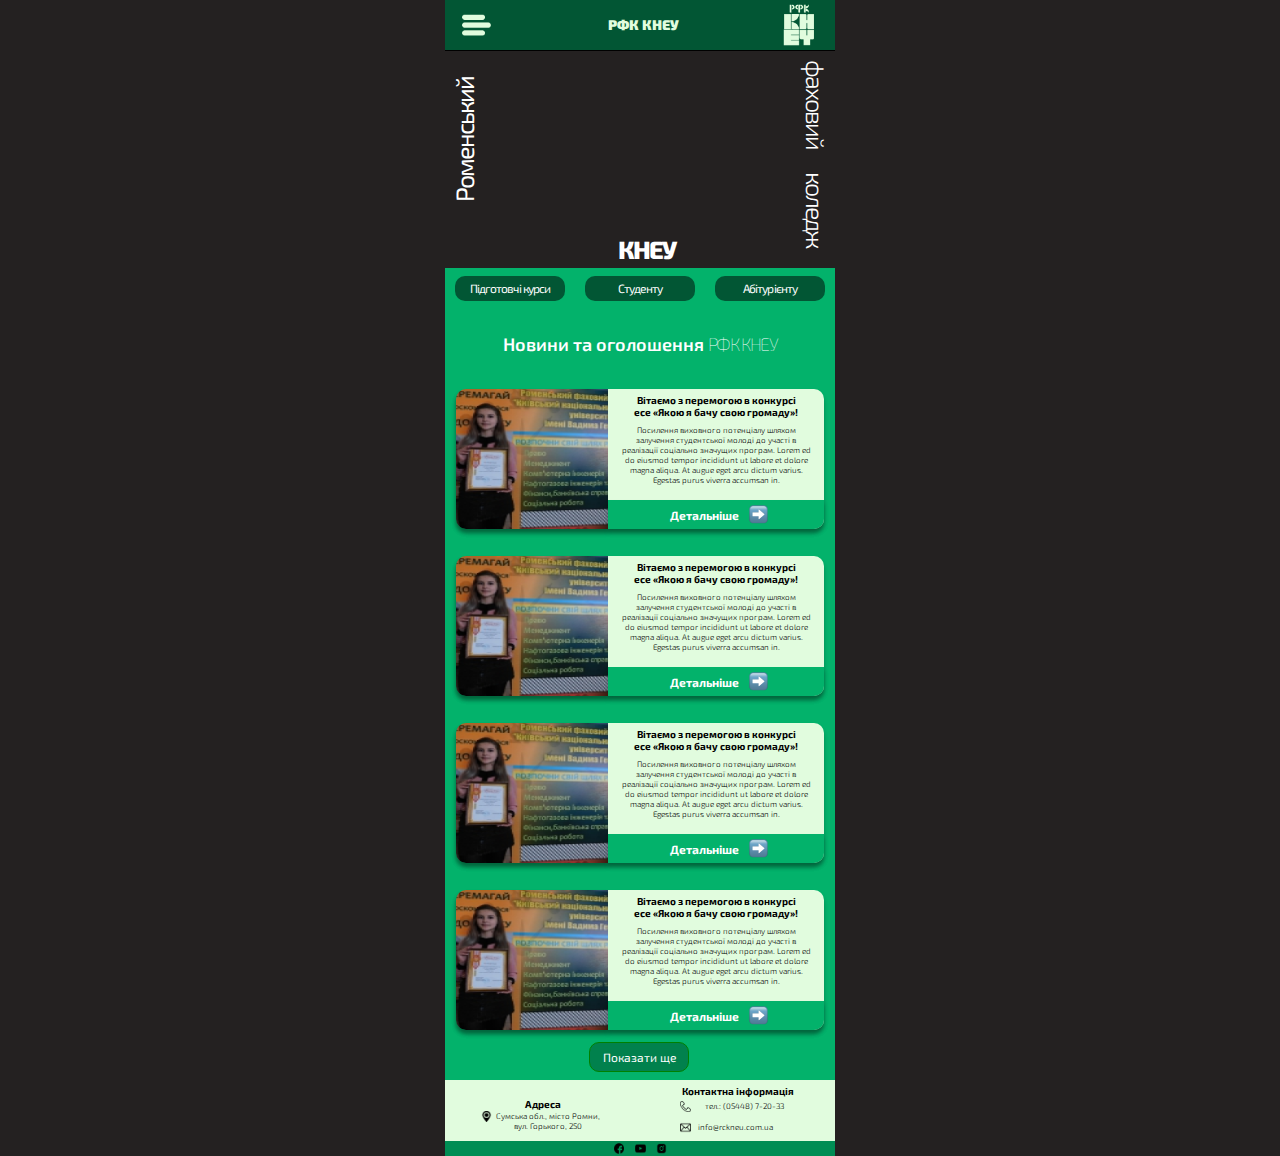
==== commit c328c06f: "Update index.html" ====
--- a/index.html
+++ b/index.html
@@ -1,15 +1,17 @@
 <!DOCTYPE html>
-<html lang="en">
+<html lang="uk">
+
 <head>
     <meta charset="UTF-8">
     <meta http-equiv="X-UA-Compatible" content="IE=edge">
     <meta name="description" content="Роменський фаховий коледж КНЕУ">
-  <meta name="keywords" content="Роменський, КНЕУ, коледж,фаховий">
-  <meta name="author" content="Susha12">
+    <meta name="keywords" content="Роменський, КНЕУ, коледж,фаховий">
+    <meta name="author" content="Susha12">
     <meta name="viewport" content="width=device-width, initial-scale=1.0">
     <link rel="stylesheet" href="style/style.css">
     <title>Роменський фаховий коледж КНЕУ</title>
 </head>
+
 <body>
     <div class="wallpaper_black"></div>
     <header>
@@ -21,46 +23,44 @@
         <nav class="nav_bar">
             <ul class="nav_list">
                 <li class="list_li one">Про нас <img src="images/header/wing.png" alt="Seek.png" class="list_li__ligo"></li>
-                <li class="list_li two">Вступникам  <img src="images/header/wing.png" alt="Seek.png" class="list_li__ligo"></li>
-                <li class="list_li three">Спеціальності  <a href="#"><img src="images/header/Seek.png" alt="Seek.png" class="list_li__ligo"></a></li>
-                <li class="list_li four">Адміністрація  <img src="images/header/wing.png" alt="Seek.png" class="list_li__ligo"></li>
-                <li class="list_li five">Фотогалерея  <a href="#"><img src="images/header/Seek.png" alt="Seek.png" class="list_li__ligo"></a></li>
+                <li class="list_li two">Вступникам <img src="images/header/wing.png" alt="Seek.png" class="list_li__ligo"></li>
+                <li class="list_li three">Спеціальності <a href="#"><img src="images/header/Seek.png" alt="Seek.png" class="list_li__ligo"></a></li>
+                <li class="list_li four">Адміністрація <img src="images/header/wing.png" alt="Seek.png" class="list_li__ligo"></li>
+                <li class="list_li five">Фотогалерея <a href="#"><img src="images/header/Seek.png" alt="Seek.png" class="list_li__ligo"></a></li>
             </ul>
             <ul class="nav_bar__meaning one">
-                <li class="bar_meaning__li"><a href="#" class="meaning_text">Спеціальності</a></li>
-                <li class="bar_meaning__li"><a href="#" class="meaning_text">Спеціальності</a></li>
-                <li class="bar_meaning__li"><a href="#" class="meaning_text">Спеціальності</a></li>
-                <li class="bar_meaning__li"><a href="#" class="meaning_text">Спеціальності</a></li>
-                <li class="bar_meaning__li"><a href="#" class="meaning_text">Спеціальності</a></li>
+                <li class="bar_meaning__li"><a href="#" class="meaning_text">Ліцензії та сертифікати</a></li>
+                <li class="bar_meaning__li"><a href="#" class="meaning_text">Звіт директора</a></li>
+                <li class="bar_meaning__li"><a href="#" class="meaning_text">Історія коледжу</a></li>
+                <li class="bar_meaning__li"><a href="#" class="meaning_text">Кількість здобувачів освіти</a></li>
+                <li class="bar_meaning__li"><a href="#" class="meaning_text">Державні закупівлі</a></li>
             </ul>
             <ul class="nav_bar__meaning two">
-                <li class="bar_meaning__li"><a href="#" class="meaning_text">Спеціальності</a></li>
-                <li class="bar_meaning__li"><a href="#" class="meaning_text">Спеціальності</a></li>
-                <li class="bar_meaning__li"><a href="#" class="meaning_text">Спеціальності</a></li>
-                <li class="bar_meaning__li"><a href="#" class="meaning_text">Спеціальності</a></li>
-                <li class="bar_meaning__li"><a href="#" class="meaning_text">Спеціальності</a></li>
+                <li class="bar_meaning__li"><a href="#" class="meaning_text">Державні закупівлі</a></li>
+                <li class="bar_meaning__li"><a href="#" class="meaning_text">Ліцензії та сертифікати</a></li>
+                <li class="bar_meaning__li"><a href="#" class="meaning_text">Звіт директора</a></li>
+                <li class="bar_meaning__li"><a href="#" class="meaning_text">Історія коледжу</a></li>
+                <li class="bar_meaning__li"><a href="#" class="meaning_text">Кількість здобувачів освіти</a></li>
             </ul>
             <ul class="nav_bar__meaning three">
-                <li class="bar_meaning__li"><a href="#" class="meaning_text">Спеціальності</a></li>
-                <li class="bar_meaning__li"><a href="#" class="meaning_text">Спеціальності</a></li>
-                <li class="bar_meaning__li"><a href="#" class="meaning_text">Спеціальності</a></li>
-                <li class="bar_meaning__li"><a href="#" class="meaning_text">Спеціальності</a></li>
-                <li class="bar_meaning__li"><a href="#" class="meaning_text">Спеціальності</a></li>
-            </ul>
-
+                <li class="bar_meaning__li"><a href="#" class="meaning_text">Кількість здобувачів освіти</a></li>
+                <li class="bar_meaning__li"><a href="#" class="meaning_text">Державні закупівлі</a></li>
+                <li class="bar_meaning__li"><a href="#" class="meaning_text">Ліцензії та сертифікати</a></li>
+                <li class="bar_meaning__li"><a href="#" class="meaning_text">Звіт директора</a></li>
+                <li class="bar_meaning__li"><a href="#" class="meaning_text">Історія коледжу</a></li>
+            </ul>
         </nav>
-
     </header>
     <div class="box_video">
-        <video autoplay="autoplay"  loop="loop" muted="muted">
+        <video autoplay="autoplay" loop="loop" muted="muted">
             <source src="video/RC_KNEU_202.webm" type='video/webm; codecs="vp8, vorbis"'>
             <source src="video/RC_KNEU_202.mp4" type='video/mp4; codecs="avc1.42E01E, mp4a.40.2"'>
             Тег video не поддерживается вашим браузером.
-           </video>
-           <p class="text_one">Роменський</p>
-           <p class="text_two">КНЕУ</p>
-           <p class="text_three">коледж</p>
-           <p class="text_four">фаховий</p>
+        </video>
+        <p class="text_one">Роменський</p>
+        <p class="text_two">КНЕУ</p>
+        <p class="text_three">коледж</p>
+        <p class="text_four">фаховий</p>
     </div>
 
     <div class="box_two">
@@ -70,158 +70,157 @@
     </div>
     <div class="new_box">
         <div class="new_box__title">
-            Новини та оголошення <div class="box_title__small">РФК КНЕУ</div> 
+            Новини та оголошення <div class="box_title__small">РФК КНЕУ</div>
         </div>
         <div class="new_box__content">
             <div class="box_content__section">
-                <div class="section_img">                
-                    <img src="images/newBox/girls.png" alt="girls.png" class="section_img__original">
-                </div>
-                <div class="section_box">
-                    <div class="section_box_title">Вітаємо з перемогою в конкурсі есе «Якою я бачу свою громаду»!</div>
-                    <div class="section_box__text">Посилення виховного потенціалу шляхом залучення студентської молоді до участі в реалізації соціально значущих програм. Lorem ed do eiusmod tempor incididunt ut labore et dolore magna aliqua. At augue eget arcu dictum varius. Egestas purus viverra accumsan in. </div>
-                    <div class="section_box__btn">
-                        <a href="#">
-                            <div class="box_btn__text">Детальніше</div>
-                            <img src="images/newBox/arrow.png" alt="arrow.png" class="box_btn__img">
-                        </a>
-                    </div>
-                </div>
-            </div>
-
-            <div class="box_content__section">
-                <div class="section_img">                
-                    <img src="images/newBox/girls.png" alt="girls.png" class="section_img__original">
-                </div>
-                <div class="section_box">
-                    <div class="section_box_title">Вітаємо з перемогою в конкурсі есе «Якою я бачу свою громаду»!</div>
-                    <div class="section_box__text">Посилення виховного потенціалу шляхом залучення студентської молоді до участі в реалізації соціально значущих програм. Lorem ed do eiusmod tempor incididunt ut labore et dolore magna aliqua. At augue eget arcu dictum varius. Egestas purus viverra accumsan in. </div>
-                    <div class="section_box__btn">
-                        <a href="#">
-                            <div class="box_btn__text">Детальніше</div>
-                            <img src="images/newBox/arrow.png" alt="arrow.png" class="box_btn__img">
-                        </a>
-                    </div>
-                </div>
-            </div>
-
-            <div class="box_content__section">
-                <div class="section_img">                
-                    <img src="images/newBox/girls.png" alt="girls.png" class="section_img__original">
-                </div>
-                <div class="section_box">
-                    <div class="section_box_title">Вітаємо з перемогою в конкурсі есе «Якою я бачу свою громаду»!</div>
-                    <div class="section_box__text">Посилення виховного потенціалу шляхом залучення студентської молоді до участі в реалізації соціально значущих програм. Lorem ed do eiusmod tempor incididunt ut labore et dolore magna aliqua. At augue eget arcu dictum varius. Egestas purus viverra accumsan in. </div>
-                    <div class="section_box__btn">
-                        <a href="#">
-                            <div class="box_btn__text">Детальніше</div>
-                            <img src="images/newBox/arrow.png" alt="arrow.png" class="box_btn__img">
-                        </a>
-                    </div>
-                </div>
-            </div>
-
-            <div class="box_content__section">
-                <div class="section_img">                
-                    <img src="images/newBox/girls.png" alt="girls.png" class="section_img__original">
-                </div>
-                <div class="section_box">
-                    <div class="section_box_title">Вітаємо з перемогою в конкурсі есе «Якою я бачу свою громаду»!</div>
-                    <div class="section_box__text">Посилення виховного потенціалу шляхом залучення студентської молоді до участі в реалізації соціально значущих програм. Lorem ed do eiusmod tempor incididunt ut labore et dolore magna aliqua. At augue eget arcu dictum varius. Egestas purus viverra accumsan in. </div>
-                    <div class="section_box__btn">
-                        <a href="#">
-                            <div class="box_btn__text">Детальніше</div>
-                            <img src="images/newBox/arrow.png" alt="arrow.png" class="box_btn__img">
-                        </a>
-                    </div>
-                </div>
-            </div>
-
-
-            <div class="box_content__section disable">
-                <div class="section_img">                
-                    <img src="images/newBox/girls.png" alt="girls.png" class="section_img__original">
-                </div>
-                <div class="section_box">
-                    <div class="section_box_title">Вітаємо з перемогою в конкурсі есе «Якою я бачу свою громаду»!</div>
-                    <div class="section_box__text">Посилення виховного потенціалу шляхом залучення студентської молоді до участі в реалізації соціально значущих програм. Lorem ed do eiusmod tempor incididunt ut labore et dolore magna aliqua. At augue eget arcu dictum varius. Egestas purus viverra accumsan in. </div>
-                    <div class="section_box__btn">
-                        <a href="#">
-                            <div class="box_btn__text">Детальніше</div>
-                            <img src="images/newBox/arrow.png" alt="arrow.png" class="box_btn__img">
-                        </a>
-                    </div>
-                </div>
-            </div>
-            <div class="box_content__section disable">
-                <div class="section_img">                
-                    <img src="images/newBox/girls.png" alt="girls.png" class="section_img__original">
-                </div>
-                <div class="section_box">
-                    <div class="section_box_title">Вітаємо з перемогою в конкурсі есе «Якою я бачу свою громаду»!</div>
-                    <div class="section_box__text">Посилення виховного потенціалу шляхом залучення студентської молоді до участі в реалізації соціально значущих програм. Lorem ed do eiusmod tempor incididunt ut labore et dolore magna aliqua. At augue eget arcu dictum varius. Egestas purus viverra accumsan in. </div>
-                    <div class="section_box__btn">
-                        <a href="#">
-                            <div class="box_btn__text">Детальніше</div>
-                            <img src="images/newBox/arrow.png" alt="arrow.png" class="box_btn__img">
-                        </a>
-                    </div>
-                </div>
-            </div>
-            <div class="box_content__section disable">
-                <div class="section_img">                
-                    <img src="images/newBox/girls.png" alt="girls.png" class="section_img__original">
-                </div>
-                <div class="section_box">
-                    <div class="section_box_title">Вітаємо з перемогою в конкурсі есе «Якою я бачу свою громаду»!</div>
-                    <div class="section_box__text">Посилення виховного потенціалу шляхом залучення студентської молоді до участі в реалізації соціально значущих програм. Lorem ed do eiusmod tempor incididunt ut labore et dolore magna aliqua. At augue eget arcu dictum varius. Egestas purus viverra accumsan in. </div>
-                    <div class="section_box__btn">
-                        <a href="#">
-                            <div class="box_btn__text">Детальніше</div>
-                            <img src="images/newBox/arrow.png" alt="arrow.png" class="box_btn__img">
-                        </a>
-                    </div>
-                </div>
-            </div>
-            <div class="box_content__section disable">
-                <div class="section_img">                
-                    <img src="images/newBox/girls.png" alt="girls.png" class="section_img__original">
-                </div>
-                <div class="section_box">
-                    <div class="section_box_title">Вітаємо з перемогою в конкурсі есе «Якою я бачу свою громаду»!</div>
-                    <div class="section_box__text">Посилення виховного потенціалу шляхом залучення студентської молоді до участі в реалізації соціально значущих програм. Lorem ed do eiusmod tempor incididunt ut labore et dolore magna aliqua. At augue eget arcu dictum varius. Egestas purus viverra accumsan in. </div>
-                    <div class="section_box__btn">
-                        <a href="#">
-                            <div class="box_btn__text">Детальніше</div>
-                            <img src="images/newBox/arrow.png" alt="arrow.png" class="box_btn__img">
-                        </a>
-                    </div>
-                </div>
-            </div>
-            <div class="box_content__section disable">
-                <div class="section_img">                
-                    <img src="images/newBox/girls.png" alt="girls.png" class="section_img__original">
-                </div>
-                <div class="section_box">
-                    <div class="section_box_title">Вітаємо з перемогою в конкурсі есе «Якою я бачу свою громаду»!</div>
-                    <div class="section_box__text">Посилення виховного потенціалу шляхом залучення студентської молоді до участі в реалізації соціально значущих програм. Lorem ed do eiusmod tempor incididunt ut labore et dolore magna aliqua. At augue eget arcu dictum varius. Egestas purus viverra accumsan in. </div>
-                    <div class="section_box__btn">
-                        <a href="#">
-                            <div class="box_btn__text">Детальніше</div>
-                            <img src="images/newBox/arrow.png" alt="arrow.png" class="box_btn__img">
-                        </a>
-                    </div>
-                </div>
-            </div>
-            <div class="box_content__section disable">
-                <div class="section_img">                
-                    <img src="images/newBox/girls.png" alt="girls.png" class="section_img__original">
-                </div>
-                <div class="section_box">
-                    <div class="section_box_title">Вітаємо з перемогою в конкурсі есе «Якою я бачу свою громаду»!</div>
-                    <div class="section_box__text">Посилення виховного потенціалу шляхом залучення студентської молоді до участі в реалізації соціально значущих програм. Lorem ed do eiusmod tempor incididunt ut labore et dolore magna aliqua. At augue eget arcu dictum varius. Egestas purus viverra accumsan in. </div>
-                    <div class="section_box__btn">
-                        <a href="#">
+                <div class="section_img">
+                    <img src="images/newBox/girls.png" alt="girls.png" class="section_img__original">
+                </div>
+                <div class="section_box">
+                    <div class="section_box_title">Вітаємо з перемогою в конкурсі есе «Якою я бачу свою громаду»!</div>
+                    <div class="section_box__text">Посилення виховного потенціалу шляхом залучення студентської молоді до участі в реалізації соціально значущих програм. Lorem ed do eiusmod tempor incididunt ut labore et dolore magna aliqua. At augue eget arcu dictum varius. Egestas purus viverra accumsan in. </div>
+                    <div class="section_box__btn">
+                        <a href="pages/pageOne/pageOne.html" onclick="plusSlides(0)" class="addresPage">
+                            <div class="box_btn__text">Детальніше</div>
+                            <img src="images/newBox/arrow.png" alt="arrow.png" class="box_btn__img">
+                        </a>
+                    </div>
+                </div>
+            </div>
+
+            <div class="box_content__section">
+                <div class="section_img">
+                    <img src="images/newBox/girls.png" alt="girls.png" class="section_img__original">
+                </div>
+                <div class="section_box">
+                    <div class="section_box_title">Вітаємо з перемогою в конкурсі есе «Якою я бачу свою громаду»!</div>
+                    <div class="section_box__text">Посилення виховного потенціалу шляхом залучення студентської молоді до участі в реалізації соціально значущих програм. Lorem ed do eiusmod tempor incididunt ut labore et dolore magna aliqua. At augue eget arcu dictum varius. Egestas purus viverra accumsan in. </div>
+                    <div class="section_box__btn">
+                        <a href="pages/pageOne/pageOne.html" onclick="plusSlides(1)" class="addresPage">
+                            <div class="box_btn__text">Детальніше</div>
+                            <img src="images/newBox/arrow.png" alt="arrow.png" class="box_btn__img">
+                        </a>
+                    </div>
+                </div>
+            </div>
+
+            <div class="box_content__section">
+                <div class="section_img">
+                    <img src="images/newBox/girls.png" alt="girls.png" class="section_img__original">
+                </div>
+                <div class="section_box">
+                    <div class="section_box_title">Вітаємо з перемогою в конкурсі есе «Якою я бачу свою громаду»!</div>
+                    <div class="section_box__text">Посилення виховного потенціалу шляхом залучення студентської молоді до участі в реалізації соціально значущих програм. Lorem ed do eiusmod tempor incididunt ut labore et dolore magna aliqua. At augue eget arcu dictum varius. Egestas purus viverra accumsan in. </div>
+                    <div class="section_box__btn">
+                        <a href="pages/pageOne/pageOne.html">
+                            <div class="box_btn__text" onclick="plusSlides(2)" class="addresPage">Детальніше</div>
+                            <img src="images/newBox/arrow.png" alt="arrow.png" class="box_btn__img">
+                        </a>
+                    </div>
+                </div>
+            </div>
+
+            <div class="box_content__section">
+                <div class="section_img">
+                    <img src="images/newBox/girls.png" alt="girls.png" class="section_img__original">
+                </div>
+                <div class="section_box">
+                    <div class="section_box_title">Вітаємо з перемогою в конкурсі есе «Якою я бачу свою громаду»!</div>
+                    <div class="section_box__text">Посилення виховного потенціалу шляхом залучення студентської молоді до участі в реалізації соціально значущих програм. Lorem ed do eiusmod tempor incididunt ut labore et dolore magna aliqua. At augue eget arcu dictum varius. Egestas purus viverra accumsan in. </div>
+                    <div class="section_box__btn">
+                        <a href="pages/pageOne/pageOne.html">
+                            <div class="box_btn__text" onclick="plusSlides(3)" class="addresPage">Детальніше</div>
+                            <img src="images/newBox/arrow.png" alt="arrow.png" class="box_btn__img">
+                        </a>
+                    </div>
+                </div>
+            </div>
+
+            <div class="box_content__section disable">
+                <div class="section_img">
+                    <img src="images/newBox/girls.png" alt="girls.png" class="section_img__original">
+                </div>
+                <div class="section_box">
+                    <div class="section_box_title">Вітаємо з перемогою в конкурсі есе «Якою я бачу свою громаду»!</div>
+                    <div class="section_box__text">Посилення виховного потенціалу шляхом залучення студентської молоді до участі в реалізації соціально значущих програм. Lorem ed do eiusmod tempor incididunt ut labore et dolore magna aliqua. At augue eget arcu dictum varius. Egestas purus viverra accumsan in. </div>
+                    <div class="section_box__btn">
+                        <a href="pages/pageOne/pageOne.html">
+                            <div class="box_btn__text" onclick="plusSlides(4)" class="addresPage">Детальніше</div>
+                            <img src="images/newBox/arrow.png" alt="arrow.png" class="box_btn__img">
+                        </a>
+                    </div>
+                </div>
+            </div>
+            <div class="box_content__section disable">
+                <div class="section_img">
+                    <img src="images/newBox/girls.png" alt="girls.png" class="section_img__original">
+                </div>
+                <div class="section_box">
+                    <div class="section_box_title">Вітаємо з перемогою в конкурсі есе «Якою я бачу свою громаду»!</div>
+                    <div class="section_box__text">Посилення виховного потенціалу шляхом залучення студентської молоді до участі в реалізації соціально значущих програм. Lorem ed do eiusmod tempor incididunt ut labore et dolore magna aliqua. At augue eget arcu dictum varius. Egestas purus viverra accumsan in. </div>
+                    <div class="section_box__btn">
+                        <a href="pages/pageOne/pageOne.html">
+                            <div class="box_btn__text" onclick="plusSlides(5)" class="addresPage">Детальніше</div>
+                            <img src="images/newBox/arrow.png" alt="arrow.png" class="box_btn__img">
+                        </a>
+                    </div>
+                </div>
+            </div>
+            <div class="box_content__section disable">
+                <div class="section_img">
+                    <img src="images/newBox/girls.png" alt="girls.png" class="section_img__original">
+                </div>
+                <div class="section_box">
+                    <div class="section_box_title">Вітаємо з перемогою в конкурсі есе «Якою я бачу свою громаду»!</div>
+                    <div class="section_box__text">Посилення виховного потенціалу шляхом залучення студентської молоді до участі в реалізації соціально значущих програм. Lorem ed do eiusmod tempor incididunt ut labore et dolore magna aliqua. At augue eget arcu dictum varius. Egestas purus viverra accumsan in. </div>
+                    <div class="section_box__btn">
+                        <a href="pages/pageOne/pageOne.html" onclick="plusSlides(6)" class="addresPage">
+                            <div class="box_btn__text">Детальніше</div>
+                            <img src="images/newBox/arrow.png" alt="arrow.png" class="box_btn__img">
+                        </a>
+                    </div>
+                </div>
+            </div>
+            <div class="box_content__section disable">
+                <div class="section_img">
+                    <img src="images/newBox/girls.png" alt="girls.png" class="section_img__original">
+                </div>
+                <div class="section_box">
+                    <div class="section_box_title">Вітаємо з перемогою в конкурсі есе «Якою я бачу свою громаду»!</div>
+                    <div class="section_box__text">Посилення виховного потенціалу шляхом залучення студентської молоді до участі в реалізації соціально значущих програм. Lorem ed do eiusmod tempor incididunt ut labore et dolore magna aliqua. At augue eget arcu dictum varius. Egestas purus viverra accumsan in. </div>
+                    <div class="section_box__btn">
+                        <a href="pages/pageOne/pageOne.html">
+                            <div class="box_btn__text" onclick="plusSlides(7)" class="addresPage">Детальніше</div>
+                            <img src="images/newBox/arrow.png" alt="arrow.png" class="box_btn__img">
+                        </a>
+                    </div>
+                </div>
+            </div>
+            <div class="box_content__section disable">
+                <div class="section_img">
+                    <img src="images/newBox/girls.png" alt="girls.png" class="section_img__original">
+                </div>
+                <div class="section_box">
+                    <div class="section_box_title">Вітаємо з перемогою в конкурсі есе «Якою я бачу свою громаду»!</div>
+                    <div class="section_box__text">Посилення виховного потенціалу шляхом залучення студентської молоді до участі в реалізації соціально значущих програм. Lorem ed do eiusmod tempor incididunt ut labore et dolore magna aliqua. At augue eget arcu dictum varius. Egestas purus viverra accumsan in. </div>
+                    <div class="section_box__btn">
+                        <a href="pages/pageOne/pageOne.html">
+                            <div class="box_btn__text" onclick="plusSlides(8)" class="addresPage">Детальніше</div>
+                            <img src="images/newBox/arrow.png" alt="arrow.png" class="box_btn__img">
+                        </a>
+                    </div>
+                </div>
+            </div>
+            <div class="box_content__section disable">
+                <div class="section_img">
+                    <img src="images/newBox/girls.png" alt="girls.png" class="section_img__original">
+                </div>
+                <div class="section_box">
+                    <div class="section_box_title">Вітаємо з перемогою в конкурсі есе «Якою я бачу свою громаду»!</div>
+                    <div class="section_box__text">Посилення виховного потенціалу шляхом залучення студентської молоді до участі в реалізації соціально значущих програм. Lorem ed do eiusmod tempor incididunt ut labore et dolore magna aliqua. At augue eget arcu dictum varius. Egestas purus viverra accumsan in. </div>
+                    <div class="section_box__btn">
+                        <a href="pages/pageOne/pageOne.html" onclick="plusSlides(9)" class="addresPage">
                             <div class="box_btn__text">Детальніше</div>
                             <img src="images/newBox/arrow.png" alt="arrow.png" class="box_btn__img">
                         </a>
@@ -233,10 +232,13 @@
         <div class="new_box__more">
             <button class="new_box__btn">Показати ще</button>
         </div>
-
-
-
-    </div>
+        <div class="box_two__twoo">
+            <button>Підготовчі курси</button>
+            <button>Студенту</button>
+            <button>Абітурієнту</button>
+        </div>
+    </div>
+    
     <!-- box_contacts -->
     <div class="box_contacts">
         <div class="box_contacts__top">
@@ -246,15 +248,15 @@
                     <img src="images/address/location.png" alt="location.png" class="img_location">
                     <p class="top_left__text">Сумська обл., місто Ромни, вул. Горького, 250</p>
                 </div>
-               
+
             </div>
             <div class="contacts_top__right">
                 <h3 class="top_right__address">Контактна інформація</h3>
-                <a href="tel:+3800544872033"  target="_blank" class="top_right_phone">
+                <a href="tel:+3800544872033" target="_blank" class="top_right_phone">
                     <img src="images/address/phone.png" alt="phone.png" class="img_phone">
                     <p class="top_right__textPhone">тел.: (05448) 7-20-33</p>
                 </a>
-                <a href="mailto:info@rckneu.com.ua"  target="_blank" class="top_right_mesage">
+                <a href="mailto:info@rckneu.com.ua" target="_blank" class="top_right_mesage">
                     <img src="images/address/message.png" alt="message.png" class="img_message">
                     <p class="top_right__textMessage">info@rckneu.com.ua</p>
                 </a>
@@ -266,26 +268,9 @@
             <a href="https://www.youtube.com/" target="blanck" class="youtube"><img src="images/socialIcons/youtube.png" alt="youtube.png"></a>
             <a href="https://www.instagram.com/" target="blanck" class="instagram"><img src="images/socialIcons/instagram.png" alt="instagram.png"></a>
         </div>
-
-
-    </div>
-    
-
-
-
-
-
-
-
-
-
-
-
-
-
-
-
+    </div>
 
     <script src="javascript/main.js"></script>
 </body>
+
 </html>
--- a/style/style.css
+++ b/style/style.css
@@ -10,9 +10,7 @@
     max-width: 1920px;
     width: 100%;
     max-height: 100vh;
-    /* border: 2px solid rgb(243, 0, 0); */
     margin: 0 auto;
-
 }
 header{
     max-height: 610px;
@@ -24,8 +22,6 @@
     justify-content: start;
     position:fixed;
     z-index: 1000;
-    /* border: 2px solid red; */
-
 }
 body.active::after{
     content: "";
@@ -58,7 +54,6 @@
     height: 95px;
     padding: 24px;
     cursor: pointer;
-
 }
 .header_menu.active{
     padding: 20px;
@@ -90,12 +85,10 @@
     height: 519px;
     max-width: 1920px;
     width: 100%;
-    /* border: 2px solid rgb(0, 255, 17); */
     display: flex;
     display: none;
     align-items: flex-start;
     justify-content: start;
-
 }
 .nav_list{
     height: 519px;
@@ -103,13 +96,9 @@
     width: 50%;
     background: rgba(225, 252, 222, 1);
     border: 1px solid rgb(0, 0, 0);
-    /* display: flex;
-    flex-direction: column;
-    justify-content: space-between; */
     display: flex;
     flex-direction: column;
     justify-content: center;
-
 }
 .nav_list>li.list_li{
     border-bottom: 1px solid black;
@@ -137,7 +126,6 @@
     right: 63px;
     cursor: pointer;
 }
-
 li.list_li>a{
     height: 30px;
     width: 30px;
@@ -156,7 +144,6 @@
     flex-direction: column;
     justify-content: space-between;
     border: 1px solid black;
-
 }
 .bar_meaning__li{
     border-bottom: 1px solid black;
@@ -171,14 +158,12 @@
     line-height: 43px;
     letter-spacing: 0em;
     text-align: center;
-    position: relative;
-    
+    position: relative; 
 }
 .bar_meaning__li a{
     color: black;
     text-decoration: none;
 }
-
 .nav_bar__meaning.one{
     display: none;
 }
@@ -192,27 +177,21 @@
     top: 310px;
     position: relative;
 }
-
 .box_video{
-    /* max-height: 1333px; */
     max-width: 1920px;
     width: 100%;
     top: 89px;
     max-height: 1100px;
     height: 1050px;
-    /* border: 2px solid rgb(21, 255, 0); */
     position: relative;
     z-index: -1;
-
 }
 .box_video video{
     max-width: 1920px;
     width: 100%;
-
     position: absolute;
     z-index: -1;
     width: 100%; 
-    
 }
 .text_one{
     position: absolute;
@@ -227,14 +206,11 @@
     letter-spacing: -0.08em;
     text-align: center;
     color: rgba(255, 255, 255, 1);
-        /* border: 2px solid red; */
-
 }
 .text_two{
     position: absolute;
     height: 121.8px;
     width: 100%;
-    /* border: 2px solid red; */
     font-size: 90px;
     font-weight: 700;
     line-height: 108px;
@@ -258,7 +234,6 @@
     text-align: center;
     color: rgba(255, 255, 255, 1);
     transform: rotate(90deg);
-    /* border: 2px solid red; */
 }
 .text_four{
     position: absolute;
@@ -272,10 +247,11 @@
     transform: rotate(90deg);
     right: -95px;
     top: 27%;
-    /* border: 2px solid rgb(255, 255, 255); */
-}
-
+}
 /* box_two */
+.box_two__twoo{
+    display: none;
+}
 .box_two{
     min-height: 538px;
     max-width: 1920px;
@@ -289,19 +265,16 @@
     top: 100px;
     position: relative;
     z-index: 100;
-    
 }
 .box_two img{
     height: 330px;
     width: 514px;
     cursor: pointer;
 }
-/* new_box */
 .new_box{
     height: 1335px;
     max-width: 1920px;
     width: 100%;
-    /* margin: 0 auto; */
     top: 100px;
     position: relative;
     background: rgba(3, 178, 107, 1);
@@ -340,7 +313,6 @@
     height: 954px;
     max-width: 1781px;
     width: 100%;
-    /* border: 2px solid red; */
     margin: 62px auto;
     display: flex;
     flex-wrap: wrap;
@@ -350,15 +322,11 @@
 .box_content__section{
     height: 446px;
     width: 862px;
-    /* border-radius: 10px;
-    background: rgba(225, 252, 222, 1); */
     display: flex;
     justify-content: start;
     align-items: flex-start;
     border-radius: 10px;
-    /* border: 2px solid red; */
     margin-bottom: 62px;
-    /* margin-right:  59px; */
     box-shadow: 0px 4px 4px 0px rgba(0, 0, 0, 0.25);
 }
 .box_content__section.disable{
@@ -376,7 +344,6 @@
 }
 .section_img__original{
     width: 435px;
-
     height: 455px;
     position: relative;
     left: -5px;
@@ -422,12 +389,10 @@
     display: flex;
     justify-content: center;
     align-items: center;
-
 }
 .section_box__btn a{
     color: white;
     text-decoration: none;
-
 }
 .box_btn__text{
     display: inline;
@@ -445,7 +410,6 @@
     position: relative;
     top: 5px;
 }
-
 .new_box__btn{
     height: 70px;
     width: 350px;
@@ -463,9 +427,7 @@
     position: absolute;
     bottom: 0px;
     left: 41%;
-
-}
-
+}
  /* box_contacts */
 .box_contacts{
     height: 314px;
@@ -478,16 +440,14 @@
     top: 100px;
     color: rgba(0, 0, 0, 1);
 }
-
 .box_contacts__top{
     height: 260px;
     max-width: 1920px;
     width: 100%;
-background: rgba(225, 252, 222, 1);
+    background: rgba(225, 252, 222, 1);
     display: flex;
     justify-content: space-around;
     align-items: center;
-
 }
 .contacts_top__left,
 .contacts_top__right{
@@ -497,7 +457,6 @@
     align-items: center;
     width: 400px;
     height: 100%;
-    /* border: 2px solid red; */
 }
 .top_left__address{
     height: 46px;
@@ -535,20 +494,7 @@
     letter-spacing: 0em;
     text-align: center;
     margin-top: 18px;
-    /* display: flex;
-    flex-direction: column;
-    align-items: flex-start;
-    justify-content: start; */
-
-}
-/* .img_phone,
-.top_right_mesage{
-    height: 53px;
-    width: 52.54px;
-    text-decoration: none;
-    color: black;
-
-} */
+}
 .top_right_phone{
     text-decoration: none;
     color: black;
@@ -593,7 +539,6 @@
     height: 53px;
     width: 52.54px;
 }
-
 .box_contacts__bottom{
     height: 54px;
     max-width: 1920px;
@@ -602,7 +547,6 @@
     display: flex;
     justify-content: center;
     align-items: center;
-
 }
 .facebook{
     height: 54px;
@@ -614,13 +558,11 @@
     width: 59px;
     margin: 0 13.5px;
 }
-
 .instagram{
     height: 54px;
     width: 58px;
     margin: 0 13.5px;
 }
-
 @media (max-width: 1900px) {
 .text_one{
     top: 40%;
@@ -634,82 +576,84 @@
 .text_four{
     top: 20%;
 }
-    /* box_two */
+/* box_two */
 .box_two{
     top: 10px;
 }
-
 /* new_box */
 .new_box{
     top: 10px;
 }
-
  /* box_contacts */
 .box_contacts{
     top: 10px;
 }
-
-}
-
+}
 @media (max-width: 1750px) {
-    .text_one{
-        top: 25%;
-    }
-    .text_two{
-        bottom: 200px;
-    }
-    .text_three{
-        top: 53%;
-    }
-    .text_four{
-        top: 12%;
-    }
-    
-    /* box_two */
-    .box_two{
-        top: -85px;    
-    }
-    .box_two img{
-        height: 300px;
-        width: 424px;
-    }
-    /* new_box */
-    .new_box{
-        top: -200px;
-        position: relative;
-        height: 1300px;
-    }
-    .new_box.active{
-        height: 2720px;
-    }
-    .new_box__title{
-        font-size: 50px;
-    }
-    .box_title__small{
-        display: inline;
-        font-weight: 100;
-        line-height: 108px;
-        letter-spacing: -0.08em;
-        text-align: center;
-        
-    }
-    .new_box__content{
-        height: 954px;
-        max-width: 1781px;
-        width: 100%;
-        margin: 62px auto;
-    }
-    .box_content__section{
-        height: 446px;
-        width: 862px;
-        margin: 15px auto;
-    }
-
-
-
-
-
-
+.text_one{
+    top: 25%;
+}
+.text_two{
+    bottom: 200px;
+}
+.text_three{
+    top: 53%;
+}
+.text_four{
+    top: 12%;
+}
+/* box_two */
+.box_two{
+    top: -85px;    
+}
+.box_two img{
+    height: 300px;
+    width: 424px;
+}
+/* new_box */
+.new_box{
+    top: -90px;
+    position: relative;
+    height: 1300px;
+}
+.new_box.active{
+    height: 2720px;
+}
+.new_box__title{
+    height: 108px;
+    width: 80%;
+    font-size: 70px;
+    font-weight: 100;
+    line-height: 84px;
+    letter-spacing: 0em;
+    text-align: center;
+    font-size: 70px;
+    font-weight: 600;
+    line-height: 84px;
+    letter-spacing: 0em;
+    text-align: center;
+    display: inline;
+    color:rgba(255, 255, 255, 1);
+    font-size: 50px;
+}
+.box_title__small{
+    display: inline;
+    font-weight: 100;
+    line-height: 108px;
+    letter-spacing: -0.08em;
+    text-align: center;
+}
+.new_box__content{
+    height: 954px;
+    max-width: 1781px;
+    width: 100%;
+    margin: 62px auto;
+}
+.box_content__section{
+    height: 446px;
+    width: 862px;
+    margin: 15px auto;
+}
 .box_content__section{
     height: 445px;
     width: 782px;
@@ -717,9 +661,7 @@
     justify-content: start;
     align-items: flex-start;
     margin-bottom: 10px;
-    margin-right:  10px;
-}
-
+}
 .section_img{
     height: 406px;
     width: 406px;
@@ -750,72 +692,79 @@
 .section_box__btn{
     width: 100%;
 }
-
-
-
-     /* box_contacts */
-     .box_contacts{
-        top: -200px;
-    }
-
+/* box_contacts */
+.box_contacts{
+    top: -90px;
+}  
+}
+@media (max-width: 1650px) {
+.text_one{
+    top: 25%;
+}
+.text_two{
+    bottom: 300px;
+}
+.text_three{
+    top: 53%;
+}
+.text_four{
+    top: 12%;
+}
+
+/* box_two */
+.box_two{
+    top: -200px;    
+}
+.box_two img{
+    height: 300px;
+    width: 424px;
+}
+/* new_box */
+.new_box{
+    top: -200px;
+    position: relative;
+    height: 2260px;
+
+}
+.new_box.active{
+    height: 5120px;
+}
+.new_box__title{
+        height: 108px;
+    width: 80%;
+    font-size: 70px;
+    font-weight: 100;
+    line-height: 84px;
+    letter-spacing: 0em;
+    text-align: center;
+    font-size: 70px;
+    font-weight: 600;
+    line-height: 84px;
+    letter-spacing: 0em;
+    text-align: center;
+    display: inline;
+    color:rgba(255, 255, 255, 1);
+    font-size: 50px;
+}
+.box_title__small{
+    display: inline;
+    font-weight: 100;
+    line-height: 108px;
+    letter-spacing: -0.08em;
+    text-align: center;
     
-   
-}
-@media (max-width: 1650px) {
-    .text_one{
-        top: 25%;
-    }
-    .text_two{
-        bottom: 300px;
-    }
-    .text_three{
-        top: 53%;
-    }
-    .text_four{
-        top: 12%;
-    }
-    
-    /* box_two */
-    .box_two{
-        top: -200px;    
-    }
-    .box_two img{
-        height: 300px;
-        width: 424px;
-    }
-    /* new_box */
-    .new_box{
-        top: -200px;
-        position: relative;
-        height: 2260px;
-    }
-    .new_box.active{
-        height: 5120px;
-    }
-    .new_box__title{
-        font-size: 50px;
-    }
-    .box_title__small{
-        display: inline;
-        font-weight: 100;
-        line-height: 108px;
-        letter-spacing: -0.08em;
-        text-align: center;
-        
-    }
-    .new_box__content{
-        height: 954px;
-        max-width: 1781px;
-        width: 100%;
-        margin: 62px auto;
-    }
+}
+.new_box__content{
+    height: 954px;
+    max-width: 1781px;
+    width: 100%;
+    margin: 62px auto;
+}
 .box_content__section{
     height: 446px;
     width: 862px;
     margin: 15px auto;
 }
-
-
 .new_box__content{
     height: 954px;
     max-width: 1781px;
@@ -837,7 +786,6 @@
 }
 .section_img__original{
     width: 435px;
-
     height: 455px;
     position: relative;
     left: -5px;
@@ -883,12 +831,10 @@
     display: flex;
     justify-content: center;
     align-items: center;
-
 }
 .section_box__btn a{
     color: white;
     text-decoration: none;
-
 }
 .box_btn__text{
     display: inline;
@@ -906,7 +852,6 @@
     position: relative;
     top: 5px;
 }
-
 .new_box__btn{
     height: 70px;
     width: 350px;
@@ -924,13 +869,486 @@
     position: absolute;
     bottom: 0px;
     left: 41%;
-
-}
+}
+    /* box_contacts */
+.box_contacts{
+    top: -200px;
+}
+}
+@media (max-width: 1360px) {
+    body{
+        width: 390px;
+        max-height: 100vh;
+        margin: 0 auto;
+    }
+    header{
+        max-height: 610px;
+        max-width: 390px;
+    }
+    body.active::after{
+        content: "";
+        background-color: rgba(0, 0, 0, 0.904);
+        min-width: 1920px;
+        min-height: 4900px;
+        position: absolute;
+        z-index: 100;
+        top: 0px;
+        left: 0px;
+        bottom: 0px;
+        right: 0px;
+    }
+    .box_header{
+        height: 51px;
+        width: 390px;
+        
+        padding: 0 18.05px;
+        border-bottom: 1px solid black;
+        /* border: 2px solid red; */
+    }
+    .header_menu{
+        position: relative;
+        left: -7%;
+        width: auto;
+        height: 70px;
+    }
+    .header_menu.active{
+        padding: 20px;
+        background: rgba(225, 252, 222, 1);
+        position: relative;
+        left: -5%;
+        width: auto;
+        height: 70px;
+    }
+    .header_title{
+        margin-top: 35px;
+        margin-left: 25px;
+        font-size: 14px;
+        font-weight: 900;
+        line-height: 17px;
+    }
+    a>.header_logo{
+    height: 66px;
+    width: 94px;
+    position: relative;
+    right: -25px;
+    border-radius: 0px;
+}
+
+
+    .nav_bar{
+        height: 194px;
+    width: 390px;
+    }
+    .nav_list{
+        height: 154px;
+width: 390px;
+    }
+    .nav_list>li.list_li{
+
+        height: 33px;
+width: 391px;
+left: 1px;
+top: 0px;
+font-size: 16px;
+font-weight: 700;
+line-height: 19px;
+
+
+    }
+    li.list_li>img{
+        height: 18px;
+        width: 18px;
+        top: 5px;
+        right: 20px;
+    }
+    li.list_li>a>img{
+        height: 18px;
+        width: 18px;
+    }
+    li.list_li>a{
+        height: 18px;
+        width: 18px;
+        top: 5px;
+        right: 22px;
+
+    }
+    .nav_bar__meaning{
+        height: 155px;
+        width: 390px;
+    }
+    .bar_meaning__li{
+        width: 390px;
+        height: 30px;
+font-size: 16px;
+font-weight: 700;
+line-height: 19px;
+    }
+
+    .nav_bar__meaning.one{
+        display: none;
+        position: absolute;
+    }
+    .nav_bar__meaning.two{
+        top: 50px;
+        position: absolute;
+        display: none;
+    }
+    .nav_bar__meaning.three{
+        display: none;
+        top: 50px;
+        position: absolute;
+    }
+
+
+
+.box_video{
+    top: 50px;
+}
+
+.text_one{
+    height: 68px;
+    width: 304px;
+    left: -114px;
+    top: 55px;
+    font-size: 25px;
+    font-weight: 400;
+    line-height: 30px;
+}
+.text_two{
+    height: 54px;
+    width: 98px;
+    left: 152px;
+    top: 184px;
+    font-size: 25px;
+    font-weight: 800;
+    line-height: 30px;
+}
+.text_three{
+    height: 37.1px;
+    width: 105px;
+    right: -30px;
+    top: 140.5px;
+    font-size: 25px;
+    font-weight: 300;
+    line-height: 30px;
+}
+.text_four{
+    height: 37.1px;
+    width: 105px;
+    right: -30px;
+    top: 35.5px;
+    font-size: 25px;
+    font-weight: 300;
+    line-height: 30px;
+}
+    /* box_two */
+    .box_two{
+display: none;
+    }
+.box_two__twoo{
+    display: flex;
+    position: relative;
+    top: -772px;
+    height: 45px;
+    width: 390px;
+    justify-content: space-around;
+    align-items: center;
+    background: rgba(3, 178, 107, 1);
+
+}
+.box_two__twoo >button{
+    height: 25px;
+width: 110px;
+border-radius: 10px;
+font-size: 12px;
+font-weight: 400;
+line-height: 14px;
+letter-spacing: -0.08em;
+text-align: center;
+background: rgba(2, 86, 52, 1);
+color: white;
+border: none;
+    cursor: pointer;
+}
+
+.new_box{
+    top: -770px;
+    height: 800px;
+
+}
+    .new_box.active{
+        height: 1810px;
+    }
+.new_box__title{
+    height: 22px;
+    width: 320px;
+    font-size: 16px;
+    font-weight: 100;
+    font-size: 18px;
+    font-weight: 600;
+    line-height: 19px;
+    text-align: center;
+    margin-top: 10px;
     
+
+}
+    .box_title__small{
+        display: inline;
+        font-weight: 100;
+        line-height: 108px;
+        letter-spacing: -0.08em;
+        text-align: center;
+
+    }
+.new_box__content{
+    height: 604px;
+    max-width: 1781px;
+    width: 100%;
+    margin: 62px auto;
+    display: flex;
+    flex-wrap: wrap;
+    flex-direction: row;
+    justify-content: space-between;
+}
+.box_content__section{
+    height: 140px;
+    width: 368px;
+    display: flex;
+    justify-content: start;
+    align-items: flex-start;
+    border-radius: 10px;
+    margin-bottom: 12px;
+    box-shadow: 0px 4px 4px 0px rgba(0, 0, 0, 0.25);
+
+}
+.box_content__section.disable{
+    display: none;
+}
+.box_content__section.disable.active{
+    display: flex;
+}
+.section_img{
+    height: 140px;
+    width: 183px;
+    overflow: hidden;
+}
+.section_img__original{
+    height: 144px;
+    width: 175px;
+    position: relative;
+    left: -5px;
+}
+.section_box{
+    display: flex;
+    flex-direction: column;
+    justify-content: space-between;
+    align-items: center;
+    height: 446px;
+    width: 862px;
+    border-top-right-radius: 10px;
+    border-bottom-right-radius: 10px;
+    background: rgba(225, 252, 222, 1);
+    height: 140px;
+    width: 259px;
+    left: 0px;
+
+}
+.section_box_title{
+    margin: 5px auto;
+    height: 31px;
+    width: 177px;
+    font-size: 10px;
+    font-weight: 700;
+    line-height: 12px;
+}
+.section_box__text{
+    height: 88px;
+width: 191px;
+font-size: 8px;
+font-weight: 300;
+line-height: 10px;
+}
+.section_box__btn{
+    height: 29px;
+    width: 100%;
+}
+.section_box__btn a{
+    color: white;
+    text-decoration: none;
+    height: 30px;
+}
+.box_btn__text{
+    margin: 5px;
+    height: 18px;
+    width: 74px;
+    font-size: 12px;
+    font-weight: 700;
+    line-height: 14px;
+}
+.box_btn__img{
+    display: inline;
+    position: relative;
+    width: 20px;
+    top: 5px;
+}
+.new_box__btn{
+    border: 1px solid green;
+    bottom: -38px;
+    left: 37%;
+    height: 30px;
+    width: 100px;
+    font-size: 12px;
+    font-weight: 400;
+    line-height: 14px;
+}
      /* box_contacts */
-    .box_contacts{
-        top: -200px;
-    }
-    
-   
-}
+.box_contacts{
+    width: 390px;
+    top: -770px;
+    height: 76px;
+}
+.box_contacts__top{
+    height: 61px;
+    width: 390px;
+}
+.contacts_top__left,
+ .contacts_top__right{
+     width: 40%;
+ }
+
+.top_left__address{
+    height: 13px;
+    width: 48px;
+    font-size: 10px;
+    font-weight: 700;
+    line-height: 12px;
+    letter-spacing: 0em;
+    text-align: center;
+}
+    .top_left__location,
+    .top_right_phone,
+    .top_right_mesage{
+        display: flex;
+    }
+
+.img_location{
+    height: 11px;
+    width: 11px;
+}
+.top_left__text{
+    height: 13px;
+    width: 113px;
+    font-size: 8px;
+    font-weight: 300;
+    line-height: 10px;
+}
+
+    .top_right__address{
+     margin-top: 12px;
+     height: 13px;
+    width: 125px;
+    font-size: 10px;
+    font-weight: 700;
+    line-height: 12px;
+    position: relative;
+    }
+    .top_right_phone{
+        text-decoration: none;
+        color: black;
+        /* border: 2px solid red; */
+        width: 100%;  
+        margin-top: 4px;
+        position: relative;
+        left: 20px;
+    }
+    .top_right_mesage{
+        text-decoration: none;
+        color: black;
+        position: relative;
+        left: 20px;
+        width: 100%;  
+        margin-bottom: 0px;
+        margin-top: 4px;
+    }
+    .top_right__textPhone{
+
+        margin-top:5px;
+        margin-left: 0px;
+        height: 12px;
+width: 107px;
+font-size: 8px;
+font-weight: 300;
+line-height: 10px;
+top: -5px;
+position: relative;
+
+    }
+.top_right__textMessage{
+    margin-left: 5.5px;
+    font-size: 8px;
+    font-weight: 300;
+    line-height: 10px;
+    height: 11px;
+    width: 79px;
+    top: -15px;
+    position: relative;
+}
+.img_phone{
+    height: 11px;
+    width: 11px;
+}
+.img_message{
+    height: 11px;
+     width: 11px;
+}
+
+
+.box_contacts__bottom{
+    height: 15px;
+    width: 390px;
+    background: rgba(0, 141, 84, 1);
+    display: flex;
+    justify-content: center;
+    align-items: center;
+}
+.facebook{
+    margin: 2px 5px;
+    height: 11px;
+    width: 11px;
+    display: flex;
+    justify-content: center;
+    align-items: center;
+}
+.youtube{
+    height: 11px;
+    width: 11px;
+    margin: 2px 5px;
+    display: flex;
+    justify-content: center;
+    align-items: center;
+}
+.instagram{
+    height: 11px;
+    width: 11px;
+    margin: 2px 5px;
+    display: flex;
+    justify-content: center;
+    align-items: center;
+}
+.facebook img{
+    margin: 0 10px;
+    height: 11px;
+    width: 11px;
+}
+.youtube img{
+    height: 11px;
+    width: 11px;
+    margin: 0 10px;
+}
+.instagram img{
+    height: 11px;
+    width: 11px;
+    margin: 0 10px;
+}
+
+}
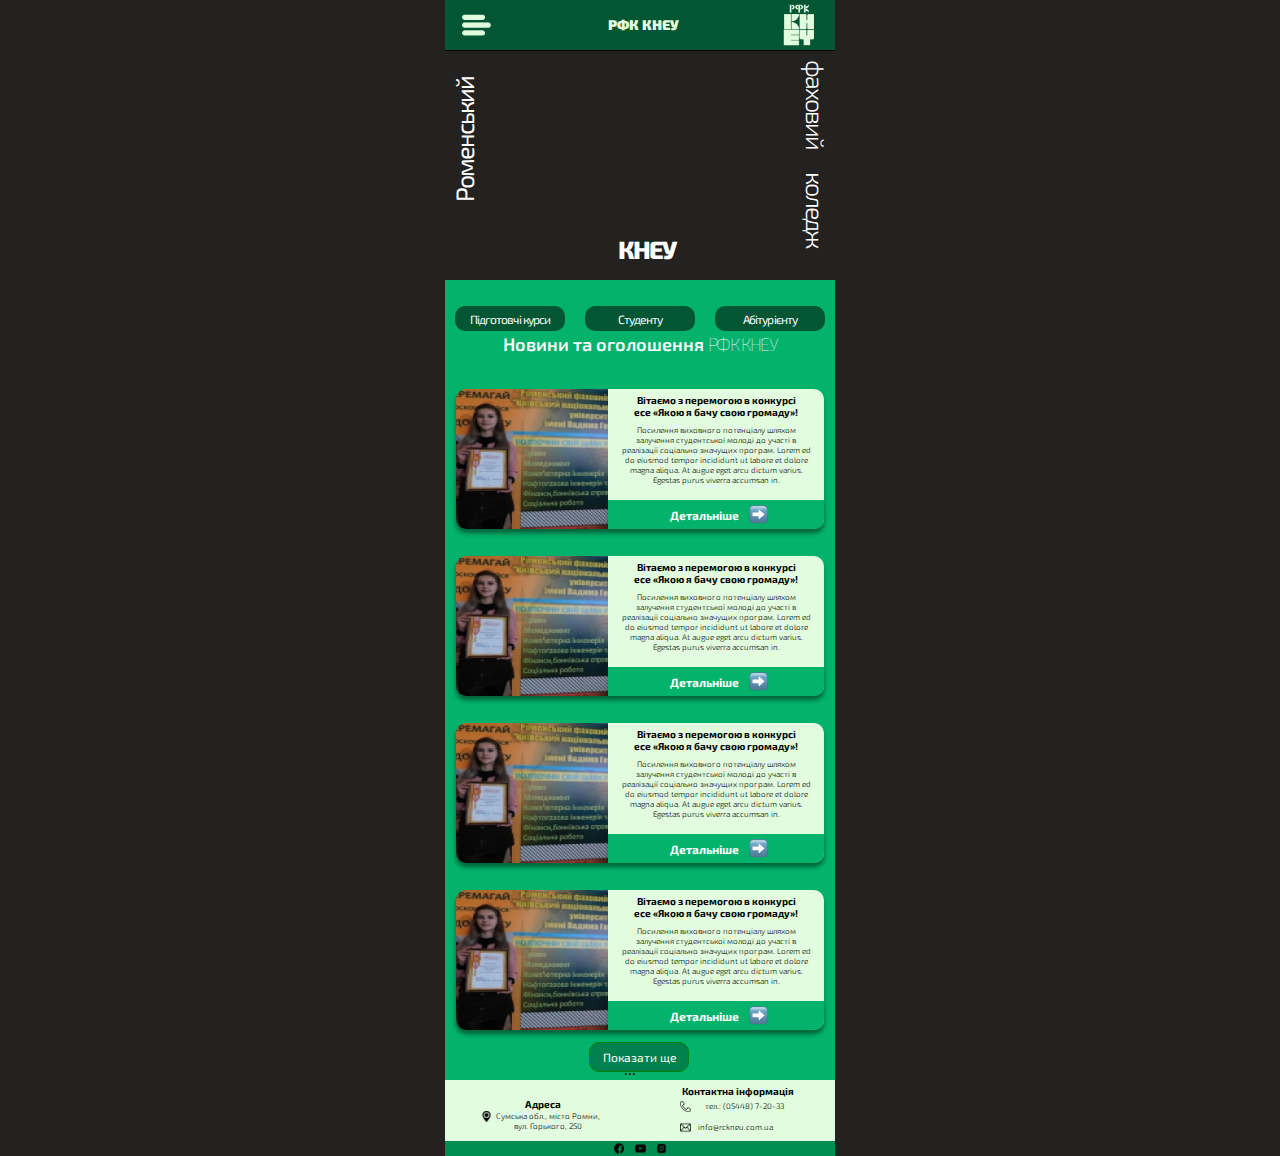
==== commit e03a9035: "Update index.html" ====
--- a/index.html
+++ b/index.html
@@ -81,146 +81,146 @@
                     <div class="section_box_title">Вітаємо з перемогою в конкурсі есе «Якою я бачу свою громаду»!</div>
                     <div class="section_box__text">Посилення виховного потенціалу шляхом залучення студентської молоді до участі в реалізації соціально значущих програм. Lorem ed do eiusmod tempor incididunt ut labore et dolore magna aliqua. At augue eget arcu dictum varius. Egestas purus viverra accumsan in. </div>
                     <div class="section_box__btn">
-                        <a href="pages/pageOne/pageOne.html" onclick="plusSlides(0)" class="addresPage">
-                            <div class="box_btn__text">Детальніше</div>
-                            <img src="images/newBox/arrow.png" alt="arrow.png" class="box_btn__img">
-                        </a>
-                    </div>
-                </div>
-            </div>
-
-            <div class="box_content__section">
-                <div class="section_img">
-                    <img src="images/newBox/girls.png" alt="girls.png" class="section_img__original">
-                </div>
-                <div class="section_box">
-                    <div class="section_box_title">Вітаємо з перемогою в конкурсі есе «Якою я бачу свою громаду»!</div>
-                    <div class="section_box__text">Посилення виховного потенціалу шляхом залучення студентської молоді до участі в реалізації соціально значущих програм. Lorem ed do eiusmod tempor incididunt ut labore et dolore magna aliqua. At augue eget arcu dictum varius. Egestas purus viverra accumsan in. </div>
-                    <div class="section_box__btn">
-                        <a href="pages/pageOne/pageOne.html" onclick="plusSlides(1)" class="addresPage">
-                            <div class="box_btn__text">Детальніше</div>
-                            <img src="images/newBox/arrow.png" alt="arrow.png" class="box_btn__img">
-                        </a>
-                    </div>
-                </div>
-            </div>
-
-            <div class="box_content__section">
-                <div class="section_img">
-                    <img src="images/newBox/girls.png" alt="girls.png" class="section_img__original">
-                </div>
-                <div class="section_box">
-                    <div class="section_box_title">Вітаємо з перемогою в конкурсі есе «Якою я бачу свою громаду»!</div>
-                    <div class="section_box__text">Посилення виховного потенціалу шляхом залучення студентської молоді до участі в реалізації соціально значущих програм. Lorem ed do eiusmod tempor incididunt ut labore et dolore magna aliqua. At augue eget arcu dictum varius. Egestas purus viverra accumsan in. </div>
-                    <div class="section_box__btn">
-                        <a href="pages/pageOne/pageOne.html">
-                            <div class="box_btn__text" onclick="plusSlides(2)" class="addresPage">Детальніше</div>
-                            <img src="images/newBox/arrow.png" alt="arrow.png" class="box_btn__img">
-                        </a>
-                    </div>
-                </div>
-            </div>
-
-            <div class="box_content__section">
-                <div class="section_img">
-                    <img src="images/newBox/girls.png" alt="girls.png" class="section_img__original">
-                </div>
-                <div class="section_box">
-                    <div class="section_box_title">Вітаємо з перемогою в конкурсі есе «Якою я бачу свою громаду»!</div>
-                    <div class="section_box__text">Посилення виховного потенціалу шляхом залучення студентської молоді до участі в реалізації соціально значущих програм. Lorem ed do eiusmod tempor incididunt ut labore et dolore magna aliqua. At augue eget arcu dictum varius. Egestas purus viverra accumsan in. </div>
-                    <div class="section_box__btn">
-                        <a href="pages/pageOne/pageOne.html">
-                            <div class="box_btn__text" onclick="plusSlides(3)" class="addresPage">Детальніше</div>
-                            <img src="images/newBox/arrow.png" alt="arrow.png" class="box_btn__img">
-                        </a>
-                    </div>
-                </div>
-            </div>
-
-            <div class="box_content__section disable">
-                <div class="section_img">
-                    <img src="images/newBox/girls.png" alt="girls.png" class="section_img__original">
-                </div>
-                <div class="section_box">
-                    <div class="section_box_title">Вітаємо з перемогою в конкурсі есе «Якою я бачу свою громаду»!</div>
-                    <div class="section_box__text">Посилення виховного потенціалу шляхом залучення студентської молоді до участі в реалізації соціально значущих програм. Lorem ed do eiusmod tempor incididunt ut labore et dolore magna aliqua. At augue eget arcu dictum varius. Egestas purus viverra accumsan in. </div>
-                    <div class="section_box__btn">
-                        <a href="pages/pageOne/pageOne.html">
-                            <div class="box_btn__text" onclick="plusSlides(4)" class="addresPage">Детальніше</div>
-                            <img src="images/newBox/arrow.png" alt="arrow.png" class="box_btn__img">
-                        </a>
-                    </div>
-                </div>
-            </div>
-            <div class="box_content__section disable">
-                <div class="section_img">
-                    <img src="images/newBox/girls.png" alt="girls.png" class="section_img__original">
-                </div>
-                <div class="section_box">
-                    <div class="section_box_title">Вітаємо з перемогою в конкурсі есе «Якою я бачу свою громаду»!</div>
-                    <div class="section_box__text">Посилення виховного потенціалу шляхом залучення студентської молоді до участі в реалізації соціально значущих програм. Lorem ed do eiusmod tempor incididunt ut labore et dolore magna aliqua. At augue eget arcu dictum varius. Egestas purus viverra accumsan in. </div>
-                    <div class="section_box__btn">
-                        <a href="pages/pageOne/pageOne.html">
-                            <div class="box_btn__text" onclick="plusSlides(5)" class="addresPage">Детальніше</div>
-                            <img src="images/newBox/arrow.png" alt="arrow.png" class="box_btn__img">
-                        </a>
-                    </div>
-                </div>
-            </div>
-            <div class="box_content__section disable">
-                <div class="section_img">
-                    <img src="images/newBox/girls.png" alt="girls.png" class="section_img__original">
-                </div>
-                <div class="section_box">
-                    <div class="section_box_title">Вітаємо з перемогою в конкурсі есе «Якою я бачу свою громаду»!</div>
-                    <div class="section_box__text">Посилення виховного потенціалу шляхом залучення студентської молоді до участі в реалізації соціально значущих програм. Lorem ed do eiusmod tempor incididunt ut labore et dolore magna aliqua. At augue eget arcu dictum varius. Egestas purus viverra accumsan in. </div>
-                    <div class="section_box__btn">
-                        <a href="pages/pageOne/pageOne.html" onclick="plusSlides(6)" class="addresPage">
-                            <div class="box_btn__text">Детальніше</div>
-                            <img src="images/newBox/arrow.png" alt="arrow.png" class="box_btn__img">
-                        </a>
-                    </div>
-                </div>
-            </div>
-            <div class="box_content__section disable">
-                <div class="section_img">
-                    <img src="images/newBox/girls.png" alt="girls.png" class="section_img__original">
-                </div>
-                <div class="section_box">
-                    <div class="section_box_title">Вітаємо з перемогою в конкурсі есе «Якою я бачу свою громаду»!</div>
-                    <div class="section_box__text">Посилення виховного потенціалу шляхом залучення студентської молоді до участі в реалізації соціально значущих програм. Lorem ed do eiusmod tempor incididunt ut labore et dolore magna aliqua. At augue eget arcu dictum varius. Egestas purus viverra accumsan in. </div>
-                    <div class="section_box__btn">
-                        <a href="pages/pageOne/pageOne.html">
-                            <div class="box_btn__text" onclick="plusSlides(7)" class="addresPage">Детальніше</div>
-                            <img src="images/newBox/arrow.png" alt="arrow.png" class="box_btn__img">
-                        </a>
-                    </div>
-                </div>
-            </div>
-            <div class="box_content__section disable">
-                <div class="section_img">
-                    <img src="images/newBox/girls.png" alt="girls.png" class="section_img__original">
-                </div>
-                <div class="section_box">
-                    <div class="section_box_title">Вітаємо з перемогою в конкурсі есе «Якою я бачу свою громаду»!</div>
-                    <div class="section_box__text">Посилення виховного потенціалу шляхом залучення студентської молоді до участі в реалізації соціально значущих програм. Lorem ed do eiusmod tempor incididunt ut labore et dolore magna aliqua. At augue eget arcu dictum varius. Egestas purus viverra accumsan in. </div>
-                    <div class="section_box__btn">
-                        <a href="pages/pageOne/pageOne.html">
-                            <div class="box_btn__text" onclick="plusSlides(8)" class="addresPage">Детальніше</div>
-                            <img src="images/newBox/arrow.png" alt="arrow.png" class="box_btn__img">
-                        </a>
-                    </div>
-                </div>
-            </div>
-            <div class="box_content__section disable">
-                <div class="section_img">
-                    <img src="images/newBox/girls.png" alt="girls.png" class="section_img__original">
-                </div>
-                <div class="section_box">
-                    <div class="section_box_title">Вітаємо з перемогою в конкурсі есе «Якою я бачу свою громаду»!</div>
-                    <div class="section_box__text">Посилення виховного потенціалу шляхом залучення студентської молоді до участі в реалізації соціально значущих програм. Lorem ed do eiusmod tempor incididunt ut labore et dolore magna aliqua. At augue eget arcu dictum varius. Egestas purus viverra accumsan in. </div>
-                    <div class="section_box__btn">
-                        <a href="pages/pageOne/pageOne.html" onclick="plusSlides(9)" class="addresPage">
+                        <a href="pages/pageOne/pageOne.html"  class="addresPage">
+                            <div class="box_btn__text">Детальніше</div>
+                            <img src="images/newBox/arrow.png" alt="arrow.png" class="box_btn__img">
+                        </a>
+                    </div>
+                </div>
+            </div>
+
+            <div class="box_content__section">
+                <div class="section_img">
+                    <img src="images/newBox/girls.png" alt="girls.png" class="section_img__original">
+                </div>
+                <div class="section_box">
+                    <div class="section_box_title">Вітаємо з перемогою в конкурсі есе «Якою я бачу свою громаду»!</div>
+                    <div class="section_box__text">Посилення виховного потенціалу шляхом залучення студентської молоді до участі в реалізації соціально значущих програм. Lorem ed do eiusmod tempor incididunt ut labore et dolore magna aliqua. At augue eget arcu dictum varius. Egestas purus viverra accumsan in. </div>
+                    <div class="section_box__btn">
+                        <a href="pages/pageOne/pageOne.html"  class="addresPage two">
+                            <div class="box_btn__text">Детальніше</div>
+                            <img src="images/newBox/arrow.png" alt="arrow.png" class="box_btn__img">
+                        </a>
+                    </div>
+                </div>
+            </div>
+
+            <div class="box_content__section">
+                <div class="section_img">
+                    <img src="images/newBox/girls.png" alt="girls.png" class="section_img__original">
+                </div>
+                <div class="section_box">
+                    <div class="section_box_title">Вітаємо з перемогою в конкурсі есе «Якою я бачу свою громаду»!</div>
+                    <div class="section_box__text">Посилення виховного потенціалу шляхом залучення студентської молоді до участі в реалізації соціально значущих програм. Lorem ed do eiusmod tempor incididunt ut labore et dolore magna aliqua. At augue eget arcu dictum varius. Egestas purus viverra accumsan in. </div>
+                    <div class="section_box__btn">
+                        <a href="pages/pageOne/pageOne.html">
+                            <div class="box_btn__text addresPage three">Детальніше</div>
+                            <img src="images/newBox/arrow.png" alt="arrow.png" class="box_btn__img">
+                        </a>
+                    </div>
+                </div>
+            </div>
+
+            <div class="box_content__section">
+                <div class="section_img">
+                    <img src="images/newBox/girls.png" alt="girls.png" class="section_img__original">
+                </div>
+                <div class="section_box">
+                    <div class="section_box_title">Вітаємо з перемогою в конкурсі есе «Якою я бачу свою громаду»!</div>
+                    <div class="section_box__text">Посилення виховного потенціалу шляхом залучення студентської молоді до участі в реалізації соціально значущих програм. Lorem ed do eiusmod tempor incididunt ut labore et dolore magna aliqua. At augue eget arcu dictum varius. Egestas purus viverra accumsan in. </div>
+                    <div class="section_box__btn">
+                        <a href="pages/pageOne/pageOne.html">
+                            <div class="box_btn__text addresPage four">Детальніше</div>
+                            <img src="images/newBox/arrow.png" alt="arrow.png" class="box_btn__img">
+                        </a>
+                    </div>
+                </div>
+            </div>
+
+            <div class="box_content__section disable">
+                <div class="section_img">
+                    <img src="images/newBox/girls.png" alt="girls.png" class="section_img__original">
+                </div>
+                <div class="section_box">
+                    <div class="section_box_title">Вітаємо з перемогою в конкурсі есе «Якою я бачу свою громаду»!</div>
+                    <div class="section_box__text">Посилення виховного потенціалу шляхом залучення студентської молоді до участі в реалізації соціально значущих програм. Lorem ed do eiusmod tempor incididunt ut labore et dolore magna aliqua. At augue eget arcu dictum varius. Egestas purus viverra accumsan in. </div>
+                    <div class="section_box__btn">
+                        <a href="pages/pageOne/pageOne.html">
+                            <div class="box_btn__text addresPage five">Детальніше</div>
+                            <img src="images/newBox/arrow.png" alt="arrow.png" class="box_btn__img">
+                        </a>
+                    </div>
+                </div>
+            </div>
+            <div class="box_content__section disable">
+                <div class="section_img">
+                    <img src="images/newBox/girls.png" alt="girls.png" class="section_img__original">
+                </div>
+                <div class="section_box">
+                    <div class="section_box_title">Вітаємо з перемогою в конкурсі есе «Якою я бачу свою громаду»!</div>
+                    <div class="section_box__text">Посилення виховного потенціалу шляхом залучення студентської молоді до участі в реалізації соціально значущих програм. Lorem ed do eiusmod tempor incididunt ut labore et dolore magna aliqua. At augue eget arcu dictum varius. Egestas purus viverra accumsan in. </div>
+                    <div class="section_box__btn">
+                        <a href="pages/pageOne/pageOne.html">
+                            <div class="box_btn__text addresPage six">Детальніше</div>
+                            <img src="images/newBox/arrow.png" alt="arrow.png" class="box_btn__img">
+                        </a>
+                    </div>
+                </div>
+            </div>
+            <div class="box_content__section disable">
+                <div class="section_img">
+                    <img src="images/newBox/girls.png" alt="girls.png" class="section_img__original">
+                </div>
+                <div class="section_box">
+                    <div class="section_box_title">Вітаємо з перемогою в конкурсі есе «Якою я бачу свою громаду»!</div>
+                    <div class="section_box__text">Посилення виховного потенціалу шляхом залучення студентської молоді до участі в реалізації соціально значущих програм. Lorem ed do eiusmod tempor incididunt ut labore et dolore magna aliqua. At augue eget arcu dictum varius. Egestas purus viverra accumsan in. </div>
+                    <div class="section_box__btn">
+                        <a href="pages/pageOne/pageOne.html" class="addresPage seven">
+                            <div class="box_btn__text">Детальніше</div>
+                            <img src="images/newBox/arrow.png" alt="arrow.png" class="box_btn__img">
+                        </a>
+                    </div>
+                </div>
+            </div>
+            <div class="box_content__section disable">
+                <div class="section_img">
+                    <img src="images/newBox/girls.png" alt="girls.png" class="section_img__original">
+                </div>
+                <div class="section_box">
+                    <div class="section_box_title">Вітаємо з перемогою в конкурсі есе «Якою я бачу свою громаду»!</div>
+                    <div class="section_box__text">Посилення виховного потенціалу шляхом залучення студентської молоді до участі в реалізації соціально значущих програм. Lorem ed do eiusmod tempor incididunt ut labore et dolore magna aliqua. At augue eget arcu dictum varius. Egestas purus viverra accumsan in. </div>
+                    <div class="section_box__btn">
+                        <a href="pages/pageOne/pageOne.html">
+                            <div class="box_btn__text addresPage nine">Детальніше</div>
+                            <img src="images/newBox/arrow.png" alt="arrow.png" class="box_btn__img">
+                        </a>
+                    </div>
+                </div>
+            </div>
+            <div class="box_content__section disable">
+                <div class="section_img">
+                    <img src="images/newBox/girls.png" alt="girls.png" class="section_img__original">
+                </div>
+                <div class="section_box">
+                    <div class="section_box_title">Вітаємо з перемогою в конкурсі есе «Якою я бачу свою громаду»!</div>
+                    <div class="section_box__text">Посилення виховного потенціалу шляхом залучення студентської молоді до участі в реалізації соціально значущих програм. Lorem ed do eiusmod tempor incididunt ut labore et dolore magna aliqua. At augue eget arcu dictum varius. Egestas purus viverra accumsan in. </div>
+                    <div class="section_box__btn">
+                        <a href="pages/pageOne/pageOne.html">
+                            <div class="box_btn__text addresPage then">Детальніше</div>
+                            <img src="images/newBox/arrow.png" alt="arrow.png" class="box_btn__img">
+                        </a>
+                    </div>
+                </div>
+            </div>
+            <div class="box_content__section disable">
+                <div class="section_img">
+                    <img src="images/newBox/girls.png" alt="girls.png" class="section_img__original">
+                </div>
+                <div class="section_box">
+                    <div class="section_box_title">Вітаємо з перемогою в конкурсі есе «Якою я бачу свою громаду»!</div>
+                    <div class="section_box__text">Посилення виховного потенціалу шляхом залучення студентської молоді до участі в реалізації соціально значущих програм. Lorem ed do eiusmod tempor incididunt ut labore et dolore magna aliqua. At augue eget arcu dictum varius. Egestas purus viverra accumsan in. </div>
+                    <div class="section_box__btn">
+                        <a href="pages/pageOne/pageOne.html" class = "addresPage eleven">
                             <div class="box_btn__text">Детальніше</div>
                             <img src="images/newBox/arrow.png" alt="arrow.png" class="box_btn__img">
                         </a>
@@ -231,6 +231,12 @@
         </div>
         <div class="new_box__more">
             <button class="new_box__btn">Показати ще</button>
+            <div class="number_pages">
+                <a href="#">1</a>
+                <a href="#">2</a>
+                <a href="#">3</a>
+                <div class="pointers">...</div>
+            </div>
         </div>
         <div class="box_two__twoo">
             <button>Підготовчі курси</button>
--- a/style/style.css
+++ b/style/style.css
@@ -1,18 +1,21 @@
 @import url('https://fonts.googleapis.com/css2?family=Exo+2:wght@100;300;400;700;800;900&display=swap');
-*{
+
+* {
     margin: 0;
     padding: 0;
     box-sizing: border-box;
     font-family: 'Exo 2', sans-serif;
 }
-body{
+
+body {
     background: rgb(36, 33, 33);
     max-width: 1920px;
     width: 100%;
     max-height: 100vh;
     margin: 0 auto;
 }
-header{
+
+header {
     max-height: 610px;
     max-width: 1920px;
     width: 100%;
@@ -20,10 +23,11 @@
     flex-direction: column;
     align-items: flex-start;
     justify-content: start;
-    position:fixed;
+    position: fixed;
     z-index: 1000;
 }
-body.active::after{
+
+body.active::after {
     content: "";
     background-color: rgba(0, 0, 0, 0.904);
     min-width: 1920px;
@@ -35,7 +39,8 @@
     bottom: 0px;
     right: 0px;
 }
-.box_header{
+
+.box_header {
     height: 90.28px;
     max-width: 1920px;
     width: 100%;
@@ -47,7 +52,8 @@
     padding: 0 38.05px;
     border-bottom: 4px solid black;
 }
-.header_menu{
+
+.header_menu {
     position: relative;
     left: -2%;
     width: 100px;
@@ -55,7 +61,8 @@
     padding: 24px;
     cursor: pointer;
 }
-.header_menu.active{
+
+.header_menu.active {
     padding: 20px;
     background: rgba(225, 252, 222, 1);
     position: relative;
@@ -63,7 +70,8 @@
     width: 100px;
     height: 95px;
 }
-.header_title{
+
+.header_title {
     height: 53.22px;
     width: 677px;
     font-size: 36px;
@@ -74,14 +82,16 @@
     color: rgba(225, 252, 222, 1);
     margin-top: 23.76px;
 }
-a>.header_logo{
+
+a>.header_logo {
     height: 115px;
     width: 152px;
     border-radius: 0px;
     margin-top: 13px;
     cursor: pointer;
 }
-.nav_bar{
+
+.nav_bar {
     height: 519px;
     max-width: 1920px;
     width: 100%;
@@ -90,7 +100,8 @@
     align-items: flex-start;
     justify-content: start;
 }
-.nav_list{
+
+.nav_list {
     height: 519px;
     max-width: 1010px;
     width: 50%;
@@ -100,7 +111,8 @@
     flex-direction: column;
     justify-content: center;
 }
-.nav_list>li.list_li{
+
+.nav_list>li.list_li {
     border-bottom: 1px solid black;
     max-width: 1010px;
     width: 100%;
@@ -117,7 +129,8 @@
     position: relative;
     cursor: pointer;
 }
-li.list_li>img{
+
+li.list_li>img {
     height: 30px;
     width: 30px;
     border-radius: 0px;
@@ -126,7 +139,8 @@
     right: 63px;
     cursor: pointer;
 }
-li.list_li>a{
+
+li.list_li>a {
     height: 30px;
     width: 30px;
     border-radius: 0px;
@@ -135,7 +149,8 @@
     right: 63px;
     cursor: pointer;
 }
-.nav_bar__meaning{
+
+.nav_bar__meaning {
     height: 519px;
     max-width: 1920px;
     width: 50%;
@@ -145,7 +160,8 @@
     justify-content: space-between;
     border: 1px solid black;
 }
-.bar_meaning__li{
+
+.bar_meaning__li {
     border-bottom: 1px solid black;
     max-width: 1920px;
     height: 104px;
@@ -158,26 +174,31 @@
     line-height: 43px;
     letter-spacing: 0em;
     text-align: center;
-    position: relative; 
-}
-.bar_meaning__li a{
+    position: relative;
+}
+
+.bar_meaning__li a {
     color: black;
     text-decoration: none;
 }
-.nav_bar__meaning.one{
+
+.nav_bar__meaning.one {
     display: none;
 }
-.nav_bar__meaning.two{
+
+.nav_bar__meaning.two {
     top: 105px;
     position: relative;
     display: none;
 }
-.nav_bar__meaning.three{
+
+.nav_bar__meaning.three {
     display: none;
     top: 310px;
     position: relative;
 }
-.box_video{
+
+.box_video {
     max-width: 1920px;
     width: 100%;
     top: 89px;
@@ -186,14 +207,16 @@
     position: relative;
     z-index: -1;
 }
-.box_video video{
+
+.box_video video {
     max-width: 1920px;
     width: 100%;
     position: absolute;
     z-index: -1;
-    width: 100%; 
-}
-.text_one{
+    width: 100%;
+}
+
+.text_one {
     position: absolute;
     height: 121.8px;
     width: 709.97px;
@@ -207,7 +230,8 @@
     text-align: center;
     color: rgba(255, 255, 255, 1);
 }
-.text_two{
+
+.text_two {
     position: absolute;
     height: 121.8px;
     width: 100%;
@@ -221,7 +245,8 @@
     bottom: 0px;
     font-weight: 800;
 }
-.text_three{
+
+.text_three {
     position: absolute;
     height: 91px;
     width: auto;
@@ -235,7 +260,8 @@
     color: rgba(255, 255, 255, 1);
     transform: rotate(90deg);
 }
-.text_four{
+
+.text_four {
     position: absolute;
     height: 91px;
     font-size: 90px;
@@ -248,11 +274,13 @@
     right: -95px;
     top: 27%;
 }
+
 /* box_two */
-.box_two__twoo{
+.box_two__twoo {
     display: none;
 }
-.box_two{
+
+.box_two {
     min-height: 538px;
     max-width: 1920px;
     width: 100%;
@@ -266,12 +294,14 @@
     position: relative;
     z-index: 100;
 }
-.box_two img{
+
+.box_two img {
     height: 330px;
     width: 514px;
     cursor: pointer;
 }
-.new_box{
+
+.new_box {
     height: 1335px;
     max-width: 1920px;
     width: 100%;
@@ -283,10 +313,12 @@
     align-items: center;
     justify-content: start;
 }
-.new_box.active{
+
+.new_box.active {
     height: 2860px;
 }
-.new_box__title{
+
+.new_box__title {
     height: 108px;
     width: 80%;
     font-size: 70px;
@@ -300,16 +332,18 @@
     letter-spacing: 0em;
     text-align: center;
     display: inline;
-    color:rgba(255, 255, 255, 1);
-}
-.box_title__small{
+    color: rgba(255, 255, 255, 1);
+}
+
+.box_title__small {
     display: inline;
     font-weight: 100;
     line-height: 108px;
     letter-spacing: -0.08em;
     text-align: center;
 }
-.new_box__content{
+
+.new_box__content {
     height: 954px;
     max-width: 1781px;
     width: 100%;
@@ -319,7 +353,8 @@
     flex-direction: row;
     justify-content: space-between;
 }
-.box_content__section{
+
+.box_content__section {
     height: 446px;
     width: 862px;
     display: flex;
@@ -329,26 +364,31 @@
     margin-bottom: 62px;
     box-shadow: 0px 4px 4px 0px rgba(0, 0, 0, 0.25);
 }
-.box_content__section.disable{
+
+.box_content__section.disable {
     display: none;
 }
-.box_content__section.disable.active{
-    display: flex;
-}
-.section_img{
+
+.box_content__section.disable.active {
+    display: flex;
+}
+
+.section_img {
     height: 446px;
     width: 422px;
     border-top-left-radius: 10px;
     border-bottom-left-radius: 10px;
     box-shadow: 0px 4px 4px 0px rgba(0, 0, 0, 0.25);
 }
-.section_img__original{
+
+.section_img__original {
     width: 435px;
     height: 455px;
     position: relative;
     left: -5px;
 }
-.section_box{
+
+.section_box {
     display: flex;
     flex-direction: column;
     justify-content: space-between;
@@ -359,7 +399,8 @@
     border-bottom-right-radius: 10px;
     background: rgba(225, 252, 222, 1);
 }
-.section_box_title{
+
+.section_box_title {
     height: 60px;
     width: 426px;
     font-size: 24px;
@@ -370,7 +411,8 @@
     color: rgba(0, 0, 0, 1);
     margin: 36px auto;
 }
-.section_box__text{
+
+.section_box__text {
     height: 208px;
     width: 384px;
     font-size: 20px;
@@ -380,7 +422,8 @@
     text-align: center;
     color: rgba(0, 0, 0, 1);
 }
-.section_box__btn{
+
+.section_box__btn {
     height: 79px;
     width: 440px;
     border-bottom-right-radius: 10px;
@@ -390,11 +433,13 @@
     justify-content: center;
     align-items: center;
 }
-.section_box__btn a{
+
+.section_box__btn a {
     color: white;
     text-decoration: none;
 }
-.box_btn__text{
+
+.box_btn__text {
     display: inline;
     font-size: 42px;
     font-weight: 600;
@@ -405,12 +450,14 @@
     text-align: center;
     margin: 5px;
 }
-.box_btn__img{
+
+.box_btn__img {
     display: inline;
     position: relative;
     top: 5px;
 }
-.new_box__btn{
+
+.new_box__btn {
     height: 70px;
     width: 350px;
     font-size: 36px;
@@ -419,7 +466,7 @@
     letter-spacing: 0em;
     text-align: center;
     background: rgba(1, 129, 77, 1);
-    color:rgba(255, 255, 255, 1);
+    color: rgba(255, 255, 255, 1);
     cursor: pointer;
     border-radius: 10px;
     border: 1px solid green;
@@ -428,8 +475,9 @@
     bottom: 0px;
     left: 41%;
 }
- /* box_contacts */
-.box_contacts{
+
+/* box_contacts */
+.box_contacts {
     height: 314px;
     max-width: 1920px;
     width: 100%;
@@ -440,7 +488,8 @@
     top: 100px;
     color: rgba(0, 0, 0, 1);
 }
-.box_contacts__top{
+
+.box_contacts__top {
     height: 260px;
     max-width: 1920px;
     width: 100%;
@@ -449,8 +498,9 @@
     justify-content: space-around;
     align-items: center;
 }
+
 .contacts_top__left,
-.contacts_top__right{
+.contacts_top__right {
     display: flex;
     flex-direction: column;
     justify-content: center;
@@ -458,7 +508,8 @@
     width: 400px;
     height: 100%;
 }
-.top_left__address{
+
+.top_left__address {
     height: 46px;
     width: 298px;
     font-size: 36px;
@@ -467,16 +518,19 @@
     letter-spacing: 0em;
     text-align: center;
 }
+
 .top_left__location,
 .top_right_phone,
-.top_right_mesage{
-    display: flex;
-}
-.img_location{
+.top_right_mesage {
+    display: flex;
+}
+
+.img_location {
     height: 53px;
     width: 52px;
 }
-.top_left__text{
+
+.top_left__text {
     height: 84px;
     width: 322px;
     font-size: 24px;
@@ -485,7 +539,8 @@
     letter-spacing: 0em;
     text-align: center;
 }
-.top_right__address{
+
+.top_right__address {
     height: 53px;
     width: 439px;
     font-size: 36px;
@@ -495,25 +550,28 @@
     text-align: center;
     margin-top: 18px;
 }
-.top_right_phone{
+
+.top_right_phone {
     text-decoration: none;
     color: black;
     /* border: 2px solid red; */
-    width: 322px;  
+    width: 322px;
     margin-top: 12px;
     position: relative;
     left: -35px;
 }
-.top_right_mesage{
+
+.top_right_mesage {
     text-decoration: none;
     color: black;
     position: relative;
     left: -35px;
-    width: 322px;  
+    width: 322px;
     margin-bottom: 65px;
     margin-top: 18px;
 }
-.top_right__textPhone{
+
+.top_right__textPhone {
     height: 29px;
     width: 236px;
     font-size: 24px;
@@ -522,24 +580,27 @@
     letter-spacing: 0em;
     text-align: center;
     margin-left: 15.5px;
-    margin-top:15px;
-}
-.top_right__textMessage{
+    margin-top: 15px;
+}
+
+.top_right__textMessage {
     height: 35px;
-    width: 322px;     
+    width: 322px;
     font-size: 24px;
     font-weight: 300;
     line-height: 29px;
     letter-spacing: 0em;
     text-align: center;
     margin-left: 15.5px;
-    margin-top:15px;
-}
-.img_phone{
+    margin-top: 15px;
+}
+
+.img_phone {
     height: 53px;
     width: 52.54px;
 }
-.box_contacts__bottom{
+
+.box_contacts__bottom {
     height: 54px;
     max-width: 1920px;
     width: 100%;
@@ -548,344 +609,400 @@
     justify-content: center;
     align-items: center;
 }
-.facebook{
+
+.facebook {
     height: 54px;
     width: 53px;
     margin: 0 13.5px;
 }
-.youtube{
+
+.youtube {
     height: 54px;
     width: 59px;
     margin: 0 13.5px;
 }
-.instagram{
+
+.instagram {
     height: 54px;
     width: 58px;
     margin: 0 13.5px;
 }
+
 @media (max-width: 1900px) {
-.text_one{
-    top: 40%;
-}
-.text_two{
-    bottom: 100px;
-}
-.text_three{
-    top: 60%;
-}
-.text_four{
-    top: 20%;
-}
-/* box_two */
-.box_two{
-    top: 10px;
-}
-/* new_box */
-.new_box{
-    top: 10px;
-}
- /* box_contacts */
-.box_contacts{
-    top: 10px;
-}
-}
+    .text_one {
+        top: 40%;
+    }
+
+    .text_two {
+        bottom: 100px;
+    }
+
+    .text_three {
+        top: 60%;
+    }
+
+    .text_four {
+        top: 20%;
+    }
+
+    /* box_two */
+    .box_two {
+        top: 10px;
+    }
+
+    /* new_box */
+    .new_box {
+        top: 10px;
+    }
+
+    /* box_contacts */
+    .box_contacts {
+        top: 10px;
+    }
+}
+
 @media (max-width: 1750px) {
-.text_one{
-    top: 25%;
-}
-.text_two{
-    bottom: 200px;
-}
-.text_three{
-    top: 53%;
-}
-.text_four{
-    top: 12%;
-}
-/* box_two */
-.box_two{
-    top: -85px;    
-}
-.box_two img{
-    height: 300px;
-    width: 424px;
-}
-/* new_box */
-.new_box{
-    top: -90px;
-    position: relative;
-    height: 1300px;
-}
-.new_box.active{
-    height: 2720px;
-}
-.new_box__title{
-    height: 108px;
-    width: 80%;
-    font-size: 70px;
-    font-weight: 100;
-    line-height: 84px;
-    letter-spacing: 0em;
-    text-align: center;
-    font-size: 70px;
-    font-weight: 600;
-    line-height: 84px;
-    letter-spacing: 0em;
-    text-align: center;
-    display: inline;
-    color:rgba(255, 255, 255, 1);
-    font-size: 50px;
-}
-.box_title__small{
-    display: inline;
-    font-weight: 100;
-    line-height: 108px;
-    letter-spacing: -0.08em;
-    text-align: center;
-}
-.new_box__content{
-    height: 954px;
-    max-width: 1781px;
-    width: 100%;
-    margin: 62px auto;
-}
-.box_content__section{
-    height: 446px;
-    width: 862px;
-    margin: 15px auto;
-}
-.box_content__section{
-    height: 445px;
-    width: 782px;
-    display: flex;
-    justify-content: start;
-    align-items: flex-start;
-    margin-bottom: 10px;
-}
-.section_img{
-    height: 406px;
-    width: 406px;
-    position: relative;
-
-}
-.section_img__original{
-    width:406px;
-    height: 455px;
-    position: relative;
-    left: -5px;
-}
-.section_box{
-    height: 446px;
-    width: 402px;
-    position: relative;
-    right: 10px;
-}
-.section_box_title{
-    height: 60px;
-    width: 386px;
-    font-size: 22px;
-}
-.section_box__text{
-    height: 258px;
-    width: 364px;
-}
-.section_box__btn{
-    width: 100%;
-}
-/* box_contacts */
-.box_contacts{
-    top: -90px;
-}  
-}
+    .text_one {
+        top: 25%;
+    }
+
+    .text_two {
+        bottom: 200px;
+    }
+
+    .text_three {
+        top: 53%;
+    }
+
+    .text_four {
+        top: 12%;
+    }
+
+    /* box_two */
+    .box_two {
+        top: -85px;
+    }
+
+    .box_two img {
+        height: 300px;
+        width: 424px;
+    }
+
+    /* new_box */
+    .new_box {
+        top: -90px;
+        position: relative;
+        height: 1300px;
+    }
+
+    .new_box.active {
+        height: 2720px;
+    }
+
+    .new_box__title {
+        height: 108px;
+        width: 80%;
+        font-size: 70px;
+        font-weight: 100;
+        line-height: 84px;
+        letter-spacing: 0em;
+        text-align: center;
+        font-size: 70px;
+        font-weight: 600;
+        line-height: 84px;
+        letter-spacing: 0em;
+        text-align: center;
+        display: inline;
+        color: rgba(255, 255, 255, 1);
+        font-size: 50px;
+    }
+
+    .box_title__small {
+        display: inline;
+        font-weight: 100;
+        line-height: 108px;
+        letter-spacing: -0.08em;
+        text-align: center;
+    }
+
+    .new_box__content {
+        height: 954px;
+        max-width: 1781px;
+        width: 100%;
+        margin: 62px auto;
+    }
+
+    .box_content__section {
+        height: 446px;
+        width: 862px;
+        margin: 15px auto;
+    }
+
+    .box_content__section {
+        height: 445px;
+        width: 782px;
+        display: flex;
+        justify-content: start;
+        align-items: flex-start;
+        margin-bottom: 10px;
+    }
+
+    .section_img {
+        height: 406px;
+        width: 406px;
+        position: relative;
+
+    }
+
+    .section_img__original {
+        width: 406px;
+        height: 455px;
+        position: relative;
+        left: -5px;
+    }
+
+    .section_box {
+        height: 446px;
+        width: 402px;
+        position: relative;
+        right: 10px;
+    }
+
+    .section_box_title {
+        height: 60px;
+        width: 386px;
+        font-size: 22px;
+    }
+
+    .section_box__text {
+        height: 258px;
+        width: 364px;
+    }
+
+    .section_box__btn {
+        width: 100%;
+    }
+
+    /* box_contacts */
+    .box_contacts {
+        top: -90px;
+    }
+}
+
 @media (max-width: 1650px) {
-.text_one{
-    top: 25%;
-}
-.text_two{
-    bottom: 300px;
-}
-.text_three{
-    top: 53%;
-}
-.text_four{
-    top: 12%;
-}
-
-/* box_two */
-.box_two{
-    top: -200px;    
-}
-.box_two img{
-    height: 300px;
-    width: 424px;
-}
-/* new_box */
-.new_box{
-    top: -200px;
-    position: relative;
-    height: 2260px;
-
-}
-.new_box.active{
-    height: 5120px;
-}
-.new_box__title{
+    .text_one {
+        top: 25%;
+    }
+
+    .text_two {
+        bottom: 300px;
+    }
+
+    .text_three {
+        top: 53%;
+    }
+
+    .text_four {
+        top: 12%;
+    }
+
+    /* box_two */
+    .box_two {
+        top: -200px;
+    }
+
+    .box_two img {
+        height: 300px;
+        width: 424px;
+    }
+
+    /* new_box */
+    .new_box {
+        top: -200px;
+        position: relative;
+        height: 2260px;
+
+    }
+
+    .new_box.active {
+        height: 5120px;
+    }
+
+    .new_box__title {
         height: 108px;
-    width: 80%;
-    font-size: 70px;
-    font-weight: 100;
-    line-height: 84px;
-    letter-spacing: 0em;
-    text-align: center;
-    font-size: 70px;
-    font-weight: 600;
-    line-height: 84px;
-    letter-spacing: 0em;
-    text-align: center;
-    display: inline;
-    color:rgba(255, 255, 255, 1);
-    font-size: 50px;
-}
-.box_title__small{
-    display: inline;
-    font-weight: 100;
-    line-height: 108px;
-    letter-spacing: -0.08em;
-    text-align: center;
-    
-}
-.new_box__content{
-    height: 954px;
-    max-width: 1781px;
-    width: 100%;
-    margin: 62px auto;
-}
-.box_content__section{
-    height: 446px;
-    width: 862px;
-    margin: 15px auto;
-}
-.new_box__content{
-    height: 954px;
-    max-width: 1781px;
-    width: 100%;
-    margin: 62px auto;
-}
-.box_content__section{
-    height: 446px;
-    width: 862px;
-    margin: 15px auto;
-}
-
-.section_img{
-    height: 446px;
-    width: 422px;
-    border-top-left-radius: 10px;
-    border-bottom-left-radius: 10px;
-    box-shadow: 0px 4px 4px 0px rgba(0, 0, 0, 0.25);
-}
-.section_img__original{
-    width: 435px;
-    height: 455px;
-    position: relative;
-    left: -5px;
-}
-.section_box{
-    display: flex;
-    flex-direction: column;
-    justify-content: space-between;
-    align-items: center;
-    height: 446px;
-    width: 862px;
-    border-top-right-radius: 10px;
-    border-bottom-right-radius: 10px;
-    background: rgba(225, 252, 222, 1);
-}
-.section_box_title{
-    height: 60px;
-    width: 426px;
-    font-size: 24px;
-    font-weight: 700;
-    line-height: 29px;
-    letter-spacing: 0em;
-    text-align: center;
-    color: rgba(0, 0, 0, 1);
-    margin: 36px auto;
-}
-.section_box__text{
-    height: 208px;
-    width: 384px;
-    font-size: 20px;
-    font-weight: 300;
-    line-height: 24px;
-    letter-spacing: 0em;
-    text-align: center;
-    color: rgba(0, 0, 0, 1);
-}
-.section_box__btn{
-    height: 79px;
-    width: 440px;
-    border-bottom-right-radius: 10px;
-    background: rgba(3, 178, 107, 1);
-    box-shadow: 0px 4px 4px 0px rgba(0, 0, 0, 0.25);
-    display: flex;
-    justify-content: center;
-    align-items: center;
-}
-.section_box__btn a{
-    color: white;
-    text-decoration: none;
-}
-.box_btn__text{
-    display: inline;
-    font-size: 42px;
-    font-weight: 600;
-    line-height: 84px;
-    letter-spacing: 0em;
-    text-align: center;
-    letter-spacing: 0em;
-    text-align: center;
-    margin: 5px;
-}
-.box_btn__img{
-    display: inline;
-    position: relative;
-    top: 5px;
-}
-.new_box__btn{
-    height: 70px;
-    width: 350px;
-    font-size: 36px;
-    font-weight: 400;
-    line-height: 43px;
-    letter-spacing: 0em;
-    text-align: center;
-    background: rgba(1, 129, 77, 1);
-    color:rgba(255, 255, 255, 1);
-    cursor: pointer;
-    border-radius: 10px;
-    border: 1px solid green;
-    margin: 46px auto;
-    position: absolute;
-    bottom: 0px;
-    left: 41%;
-}
+        width: 80%;
+        font-size: 70px;
+        font-weight: 100;
+        line-height: 84px;
+        letter-spacing: 0em;
+        text-align: center;
+        font-size: 70px;
+        font-weight: 600;
+        line-height: 84px;
+        letter-spacing: 0em;
+        text-align: center;
+        display: inline;
+        color: rgba(255, 255, 255, 1);
+        font-size: 50px;
+    }
+
+    .box_title__small {
+        display: inline;
+        font-weight: 100;
+        line-height: 108px;
+        letter-spacing: -0.08em;
+        text-align: center;
+
+    }
+
+    .new_box__content {
+        height: 954px;
+        max-width: 1781px;
+        width: 100%;
+        margin: 62px auto;
+    }
+
+    .box_content__section {
+        height: 446px;
+        width: 862px;
+        margin: 15px auto;
+    }
+
+    .new_box__content {
+        height: 954px;
+        max-width: 1781px;
+        width: 100%;
+        margin: 62px auto;
+    }
+
+    .box_content__section {
+        height: 446px;
+        width: 862px;
+        margin: 15px auto;
+    }
+
+    .section_img {
+        height: 446px;
+        width: 422px;
+        border-top-left-radius: 10px;
+        border-bottom-left-radius: 10px;
+        box-shadow: 0px 4px 4px 0px rgba(0, 0, 0, 0.25);
+    }
+
+    .section_img__original {
+        width: 435px;
+        height: 455px;
+        position: relative;
+        left: -5px;
+    }
+
+    .section_box {
+        display: flex;
+        flex-direction: column;
+        justify-content: space-between;
+        align-items: center;
+        height: 446px;
+        width: 862px;
+        border-top-right-radius: 10px;
+        border-bottom-right-radius: 10px;
+        background: rgba(225, 252, 222, 1);
+    }
+
+    .section_box_title {
+        height: 60px;
+        width: 426px;
+        font-size: 24px;
+        font-weight: 700;
+        line-height: 29px;
+        letter-spacing: 0em;
+        text-align: center;
+        color: rgba(0, 0, 0, 1);
+        margin: 36px auto;
+    }
+
+    .section_box__text {
+        height: 208px;
+        width: 384px;
+        font-size: 20px;
+        font-weight: 300;
+        line-height: 24px;
+        letter-spacing: 0em;
+        text-align: center;
+        color: rgba(0, 0, 0, 1);
+    }
+
+    .section_box__btn {
+        height: 79px;
+        width: 440px;
+        border-bottom-right-radius: 10px;
+        background: rgba(3, 178, 107, 1);
+        box-shadow: 0px 4px 4px 0px rgba(0, 0, 0, 0.25);
+        display: flex;
+        justify-content: center;
+        align-items: center;
+    }
+
+    .section_box__btn a {
+        color: white;
+        text-decoration: none;
+    }
+
+    .box_btn__text {
+        display: inline;
+        font-size: 42px;
+        font-weight: 600;
+        line-height: 84px;
+        letter-spacing: 0em;
+        text-align: center;
+        letter-spacing: 0em;
+        text-align: center;
+        margin: 5px;
+    }
+
+    .box_btn__img {
+        display: inline;
+        position: relative;
+        top: 5px;
+    }
+
+    .new_box__btn {
+        height: 70px;
+        width: 350px;
+        font-size: 36px;
+        font-weight: 400;
+        line-height: 43px;
+        letter-spacing: 0em;
+        text-align: center;
+        background: rgba(1, 129, 77, 1);
+        color: rgba(255, 255, 255, 1);
+        cursor: pointer;
+        border-radius: 10px;
+        border: 1px solid green;
+        margin: 46px auto;
+        position: absolute;
+        bottom: 0px;
+        left: 41%;
+    }
+
     /* box_contacts */
-.box_contacts{
-    top: -200px;
-}
-}
+    .box_contacts {
+        top: -200px;
+    }
+}
+
 @media (max-width: 1360px) {
-    body{
+    body {
         width: 390px;
         max-height: 100vh;
         margin: 0 auto;
     }
-    header{
+
+    header {
         max-height: 610px;
         max-width: 390px;
     }
-    body.active::after{
+
+    body.active::after {
         content: "";
         background-color: rgba(0, 0, 0, 0.904);
         min-width: 1920px;
@@ -897,21 +1014,24 @@
         bottom: 0px;
         right: 0px;
     }
-    .box_header{
+
+    .box_header {
         height: 51px;
         width: 390px;
-        
+
         padding: 0 18.05px;
         border-bottom: 1px solid black;
         /* border: 2px solid red; */
     }
-    .header_menu{
+
+    .header_menu {
         position: relative;
         left: -7%;
         width: auto;
         height: 70px;
     }
-    .header_menu.active{
+
+    .header_menu.active {
         padding: 20px;
         background: rgba(225, 252, 222, 1);
         position: relative;
@@ -919,81 +1039,92 @@
         width: auto;
         height: 70px;
     }
-    .header_title{
+
+    .header_title {
         margin-top: 35px;
         margin-left: 25px;
         font-size: 14px;
         font-weight: 900;
         line-height: 17px;
     }
-    a>.header_logo{
-    height: 66px;
-    width: 94px;
-    position: relative;
-    right: -25px;
-    border-radius: 0px;
-}
-
-
-    .nav_bar{
+
+    a>.header_logo {
+        height: 66px;
+        width: 94px;
+        position: relative;
+        right: -25px;
+        border-radius: 0px;
+    }
+
+
+    .nav_bar {
         height: 194px;
-    width: 390px;
-    }
-    .nav_list{
+        width: 390px;
+    }
+
+    .nav_list {
         height: 154px;
-width: 390px;
-    }
-    .nav_list>li.list_li{
+        width: 390px;
+    }
+
+    .nav_list>li.list_li {
 
         height: 33px;
-width: 391px;
-left: 1px;
-top: 0px;
-font-size: 16px;
-font-weight: 700;
-line-height: 19px;
-
-
-    }
-    li.list_li>img{
+        width: 391px;
+        left: 1px;
+        top: 0px;
+        font-size: 16px;
+        font-weight: 700;
+        line-height: 19px;
+
+
+    }
+
+    li.list_li>img {
         height: 18px;
         width: 18px;
         top: 5px;
         right: 20px;
     }
-    li.list_li>a>img{
+
+    li.list_li>a>img {
         height: 18px;
         width: 18px;
     }
-    li.list_li>a{
+
+    li.list_li>a {
         height: 18px;
         width: 18px;
         top: 5px;
         right: 22px;
 
     }
-    .nav_bar__meaning{
+
+    .nav_bar__meaning {
         height: 155px;
         width: 390px;
     }
-    .bar_meaning__li{
+
+    .bar_meaning__li {
         width: 390px;
         height: 30px;
-font-size: 16px;
-font-weight: 700;
-line-height: 19px;
-    }
-
-    .nav_bar__meaning.one{
+        font-size: 16px;
+        font-weight: 700;
+        line-height: 19px;
+    }
+
+    .nav_bar__meaning.one {
         display: none;
         position: absolute;
     }
-    .nav_bar__meaning.two{
+
+    .nav_bar__meaning.two {
         top: 50px;
         position: absolute;
         display: none;
     }
-    .nav_bar__meaning.three{
+
+    .nav_bar__meaning.three {
         display: none;
         top: 50px;
         position: absolute;
@@ -1001,98 +1132,107 @@
 
 
 
-.box_video{
-    top: 50px;
-}
-
-.text_one{
-    height: 68px;
-    width: 304px;
-    left: -114px;
-    top: 55px;
-    font-size: 25px;
-    font-weight: 400;
-    line-height: 30px;
-}
-.text_two{
-    height: 54px;
-    width: 98px;
-    left: 152px;
-    top: 184px;
-    font-size: 25px;
-    font-weight: 800;
-    line-height: 30px;
-}
-.text_three{
-    height: 37.1px;
-    width: 105px;
-    right: -30px;
-    top: 140.5px;
-    font-size: 25px;
-    font-weight: 300;
-    line-height: 30px;
-}
-.text_four{
-    height: 37.1px;
-    width: 105px;
-    right: -30px;
-    top: 35.5px;
-    font-size: 25px;
-    font-weight: 300;
-    line-height: 30px;
-}
+    .box_video {
+        top: 50px;
+    }
+
+    .text_one {
+        height: 68px;
+        width: 304px;
+        left: -114px;
+        top: 55px;
+        font-size: 25px;
+        font-weight: 400;
+        line-height: 30px;
+    }
+
+    .text_two {
+        height: 54px;
+        width: 98px;
+        left: 152px;
+        top: 184px;
+        font-size: 25px;
+        font-weight: 800;
+        line-height: 30px;
+    }
+
+    .text_three {
+        height: 37.1px;
+        width: 105px;
+        right: -30px;
+        top: 140.5px;
+        font-size: 25px;
+        font-weight: 300;
+        line-height: 30px;
+    }
+
+    .text_four {
+        height: 37.1px;
+        width: 105px;
+        right: -30px;
+        top: 35.5px;
+        font-size: 25px;
+        font-weight: 300;
+        line-height: 30px;
+    }
+
     /* box_two */
-    .box_two{
-display: none;
-    }
-.box_two__twoo{
-    display: flex;
-    position: relative;
-    top: -772px;
-    height: 45px;
-    width: 390px;
-    justify-content: space-around;
-    align-items: center;
-    background: rgba(3, 178, 107, 1);
-
-}
-.box_two__twoo >button{
-    height: 25px;
-width: 110px;
-border-radius: 10px;
-font-size: 12px;
-font-weight: 400;
-line-height: 14px;
-letter-spacing: -0.08em;
-text-align: center;
-background: rgba(2, 86, 52, 1);
-color: white;
-border: none;
-    cursor: pointer;
-}
-
-.new_box{
-    top: -770px;
-    height: 800px;
-
-}
-    .new_box.active{
+    .box_two {
+        display: none;
+    }
+
+    .box_two__twoo {
+        display: flex;
+        position: relative;
+        top: -772px;
+        height: 45px;
+        width: 390px;
+        justify-content: space-around;
+        align-items: center;
+        background: rgba(3, 178, 107, 1);
+
+    }
+
+    .box_two__twoo>button {
+        height: 25px;
+        width: 110px;
+        border-radius: 10px;
+        font-size: 12px;
+        font-weight: 400;
+        line-height: 14px;
+        letter-spacing: -0.08em;
+        text-align: center;
+        background: rgba(2, 86, 52, 1);
+        color: white;
+        border: none;
+        cursor: pointer;
+    }
+
+    .new_box {
+        top: -770px;
+        height: 800px;
+
+    }
+
+    .new_box.active {
         height: 1810px;
     }
-.new_box__title{
-    height: 22px;
-    width: 320px;
-    font-size: 16px;
-    font-weight: 100;
-    font-size: 18px;
-    font-weight: 600;
-    line-height: 19px;
-    text-align: center;
-    margin-top: 10px;
-    
-
-}
-    .box_title__small{
+
+    .new_box__title {
+        height: 22px;
+        width: 320px;
+        font-size: 16px;
+        font-weight: 100;
+        font-size: 18px;
+        font-weight: 600;
+        line-height: 19px;
+        text-align: center;
+        margin-top: 10px;
+
+
+    }
+
+    .box_title__small {
         display: inline;
         font-weight: 100;
         line-height: 108px;
@@ -1100,255 +1240,286 @@
         text-align: center;
 
     }
-.new_box__content{
-    height: 604px;
-    max-width: 1781px;
-    width: 100%;
-    margin: 62px auto;
-    display: flex;
-    flex-wrap: wrap;
-    flex-direction: row;
-    justify-content: space-between;
-}
-.box_content__section{
-    height: 140px;
-    width: 368px;
-    display: flex;
-    justify-content: start;
-    align-items: flex-start;
-    border-radius: 10px;
-    margin-bottom: 12px;
-    box-shadow: 0px 4px 4px 0px rgba(0, 0, 0, 0.25);
-
-}
-.box_content__section.disable{
-    display: none;
-}
-.box_content__section.disable.active{
-    display: flex;
-}
-.section_img{
-    height: 140px;
-    width: 183px;
-    overflow: hidden;
-}
-.section_img__original{
-    height: 144px;
-    width: 175px;
-    position: relative;
-    left: -5px;
-}
-.section_box{
-    display: flex;
-    flex-direction: column;
-    justify-content: space-between;
-    align-items: center;
-    height: 446px;
-    width: 862px;
-    border-top-right-radius: 10px;
-    border-bottom-right-radius: 10px;
-    background: rgba(225, 252, 222, 1);
-    height: 140px;
-    width: 259px;
-    left: 0px;
-
-}
-.section_box_title{
-    margin: 5px auto;
-    height: 31px;
-    width: 177px;
-    font-size: 10px;
-    font-weight: 700;
-    line-height: 12px;
-}
-.section_box__text{
-    height: 88px;
-width: 191px;
-font-size: 8px;
-font-weight: 300;
-line-height: 10px;
-}
-.section_box__btn{
-    height: 29px;
-    width: 100%;
-}
-.section_box__btn a{
-    color: white;
-    text-decoration: none;
-    height: 30px;
-}
-.box_btn__text{
-    margin: 5px;
-    height: 18px;
-    width: 74px;
-    font-size: 12px;
-    font-weight: 700;
-    line-height: 14px;
-}
-.box_btn__img{
-    display: inline;
-    position: relative;
-    width: 20px;
-    top: 5px;
-}
-.new_box__btn{
-    border: 1px solid green;
-    bottom: -38px;
-    left: 37%;
-    height: 30px;
-    width: 100px;
-    font-size: 12px;
-    font-weight: 400;
-    line-height: 14px;
-}
-     /* box_contacts */
-.box_contacts{
-    width: 390px;
-    top: -770px;
-    height: 76px;
-}
-.box_contacts__top{
-    height: 61px;
-    width: 390px;
-}
-.contacts_top__left,
- .contacts_top__right{
-     width: 40%;
- }
-
-.top_left__address{
-    height: 13px;
-    width: 48px;
-    font-size: 10px;
-    font-weight: 700;
-    line-height: 12px;
-    letter-spacing: 0em;
-    text-align: center;
-}
+
+    .new_box__content {
+        height: 604px;
+        max-width: 1781px;
+        width: 100%;
+        margin: 62px auto;
+        display: flex;
+        flex-wrap: wrap;
+        flex-direction: row;
+        justify-content: space-between;
+    }
+
+    .box_content__section {
+        height: 140px;
+        width: 368px;
+        display: flex;
+        justify-content: start;
+        align-items: flex-start;
+        border-radius: 10px;
+        margin-bottom: 12px;
+        box-shadow: 0px 4px 4px 0px rgba(0, 0, 0, 0.25);
+
+    }
+
+    .box_content__section.disable {
+        display: none;
+    }
+
+    .box_content__section.disable.active {
+        display: flex;
+    }
+
+    .section_img {
+        height: 140px;
+        width: 183px;
+        overflow: hidden;
+    }
+
+    .section_img__original {
+        height: 144px;
+        width: 175px;
+        position: relative;
+        left: -5px;
+    }
+
+    .section_box {
+        display: flex;
+        flex-direction: column;
+        justify-content: space-between;
+        align-items: center;
+        height: 446px;
+        width: 862px;
+        border-top-right-radius: 10px;
+        border-bottom-right-radius: 10px;
+        background: rgba(225, 252, 222, 1);
+        height: 140px;
+        width: 259px;
+        left: 0px;
+
+    }
+
+    .section_box_title {
+        margin: 5px auto;
+        height: 31px;
+        width: 177px;
+        font-size: 10px;
+        font-weight: 700;
+        line-height: 12px;
+    }
+
+    .section_box__text {
+        height: 88px;
+        width: 191px;
+        font-size: 8px;
+        font-weight: 300;
+        line-height: 10px;
+    }
+
+    .section_box__btn {
+        height: 29px;
+        width: 100%;
+    }
+
+    .section_box__btn a {
+        color: white;
+        text-decoration: none;
+        height: 30px;
+    }
+
+    .box_btn__text {
+        margin: 5px;
+        height: 18px;
+        width: 74px;
+        font-size: 12px;
+        font-weight: 700;
+        line-height: 14px;
+    }
+
+    .box_btn__img {
+        display: inline;
+        position: relative;
+        width: 20px;
+        top: 5px;
+    }
+
+    .new_box__btn {
+        border: 1px solid green;
+        bottom: -38px;
+        left: 37%;
+        height: 30px;
+        width: 100px;
+        font-size: 12px;
+        font-weight: 400;
+        line-height: 14px;
+    }
+
+    /* box_contacts */
+    .box_contacts {
+        width: 390px;
+        top: -770px;
+        height: 76px;
+    }
+
+    .box_contacts__top {
+        height: 61px;
+        width: 390px;
+    }
+
+    .contacts_top__left,
+    .contacts_top__right {
+        width: 40%;
+    }
+
+    .top_left__address {
+        height: 13px;
+        width: 48px;
+        font-size: 10px;
+        font-weight: 700;
+        line-height: 12px;
+        letter-spacing: 0em;
+        text-align: center;
+    }
+
     .top_left__location,
     .top_right_phone,
-    .top_right_mesage{
+    .top_right_mesage {
         display: flex;
     }
 
-.img_location{
-    height: 11px;
-    width: 11px;
-}
-.top_left__text{
-    height: 13px;
-    width: 113px;
-    font-size: 8px;
-    font-weight: 300;
-    line-height: 10px;
-}
-
-    .top_right__address{
-     margin-top: 12px;
-     height: 13px;
-    width: 125px;
-    font-size: 10px;
-    font-weight: 700;
-    line-height: 12px;
-    position: relative;
-    }
-    .top_right_phone{
+    .img_location {
+        height: 11px;
+        width: 11px;
+    }
+
+    .top_left__text {
+        height: 13px;
+        width: 113px;
+        font-size: 8px;
+        font-weight: 300;
+        line-height: 10px;
+    }
+
+    .top_right__address {
+        margin-top: 12px;
+        height: 13px;
+        width: 125px;
+        font-size: 10px;
+        font-weight: 700;
+        line-height: 12px;
+        position: relative;
+    }
+
+    .top_right_phone {
         text-decoration: none;
         color: black;
         /* border: 2px solid red; */
-        width: 100%;  
+        width: 100%;
         margin-top: 4px;
         position: relative;
         left: 20px;
     }
-    .top_right_mesage{
+
+    .top_right_mesage {
         text-decoration: none;
         color: black;
         position: relative;
         left: 20px;
-        width: 100%;  
+        width: 100%;
         margin-bottom: 0px;
         margin-top: 4px;
     }
-    .top_right__textPhone{
-
-        margin-top:5px;
+
+    .top_right__textPhone {
+
+        margin-top: 5px;
         margin-left: 0px;
         height: 12px;
-width: 107px;
-font-size: 8px;
-font-weight: 300;
-line-height: 10px;
-top: -5px;
-position: relative;
-
-    }
-.top_right__textMessage{
-    margin-left: 5.5px;
-    font-size: 8px;
-    font-weight: 300;
-    line-height: 10px;
-    height: 11px;
-    width: 79px;
-    top: -15px;
-    position: relative;
-}
-.img_phone{
-    height: 11px;
-    width: 11px;
-}
-.img_message{
-    height: 11px;
-     width: 11px;
-}
-
-
-.box_contacts__bottom{
-    height: 15px;
-    width: 390px;
-    background: rgba(0, 141, 84, 1);
-    display: flex;
-    justify-content: center;
-    align-items: center;
-}
-.facebook{
-    margin: 2px 5px;
-    height: 11px;
-    width: 11px;
-    display: flex;
-    justify-content: center;
-    align-items: center;
-}
-.youtube{
-    height: 11px;
-    width: 11px;
-    margin: 2px 5px;
-    display: flex;
-    justify-content: center;
-    align-items: center;
-}
-.instagram{
-    height: 11px;
-    width: 11px;
-    margin: 2px 5px;
-    display: flex;
-    justify-content: center;
-    align-items: center;
-}
-.facebook img{
-    margin: 0 10px;
-    height: 11px;
-    width: 11px;
-}
-.youtube img{
-    height: 11px;
-    width: 11px;
-    margin: 0 10px;
-}
-.instagram img{
-    height: 11px;
-    width: 11px;
-    margin: 0 10px;
-}
-
-}
+        width: 107px;
+        font-size: 8px;
+        font-weight: 300;
+        line-height: 10px;
+        top: -5px;
+        position: relative;
+
+    }
+
+    .top_right__textMessage {
+        margin-left: 5.5px;
+        font-size: 8px;
+        font-weight: 300;
+        line-height: 10px;
+        height: 11px;
+        width: 79px;
+        top: -15px;
+        position: relative;
+    }
+
+    .img_phone {
+        height: 11px;
+        width: 11px;
+    }
+
+    .img_message {
+        height: 11px;
+        width: 11px;
+    }
+
+
+    .box_contacts__bottom {
+        height: 15px;
+        width: 390px;
+        background: rgba(0, 141, 84, 1);
+        display: flex;
+        justify-content: center;
+        align-items: center;
+    }
+
+    .facebook {
+        margin: 2px 5px;
+        height: 11px;
+        width: 11px;
+        display: flex;
+        justify-content: center;
+        align-items: center;
+    }
+
+    .youtube {
+        height: 11px;
+        width: 11px;
+        margin: 2px 5px;
+        display: flex;
+        justify-content: center;
+        align-items: center;
+    }
+
+    .instagram {
+        height: 11px;
+        width: 11px;
+        margin: 2px 5px;
+        display: flex;
+        justify-content: center;
+        align-items: center;
+    }
+
+    .facebook img {
+        margin: 0 10px;
+        height: 11px;
+        width: 11px;
+    }
+
+    .youtube img {
+        height: 11px;
+        width: 11px;
+        margin: 0 10px;
+    }
+
+    .instagram img {
+        height: 11px;
+        width: 11px;
+        margin: 0 10px;
+    }
+
+}
